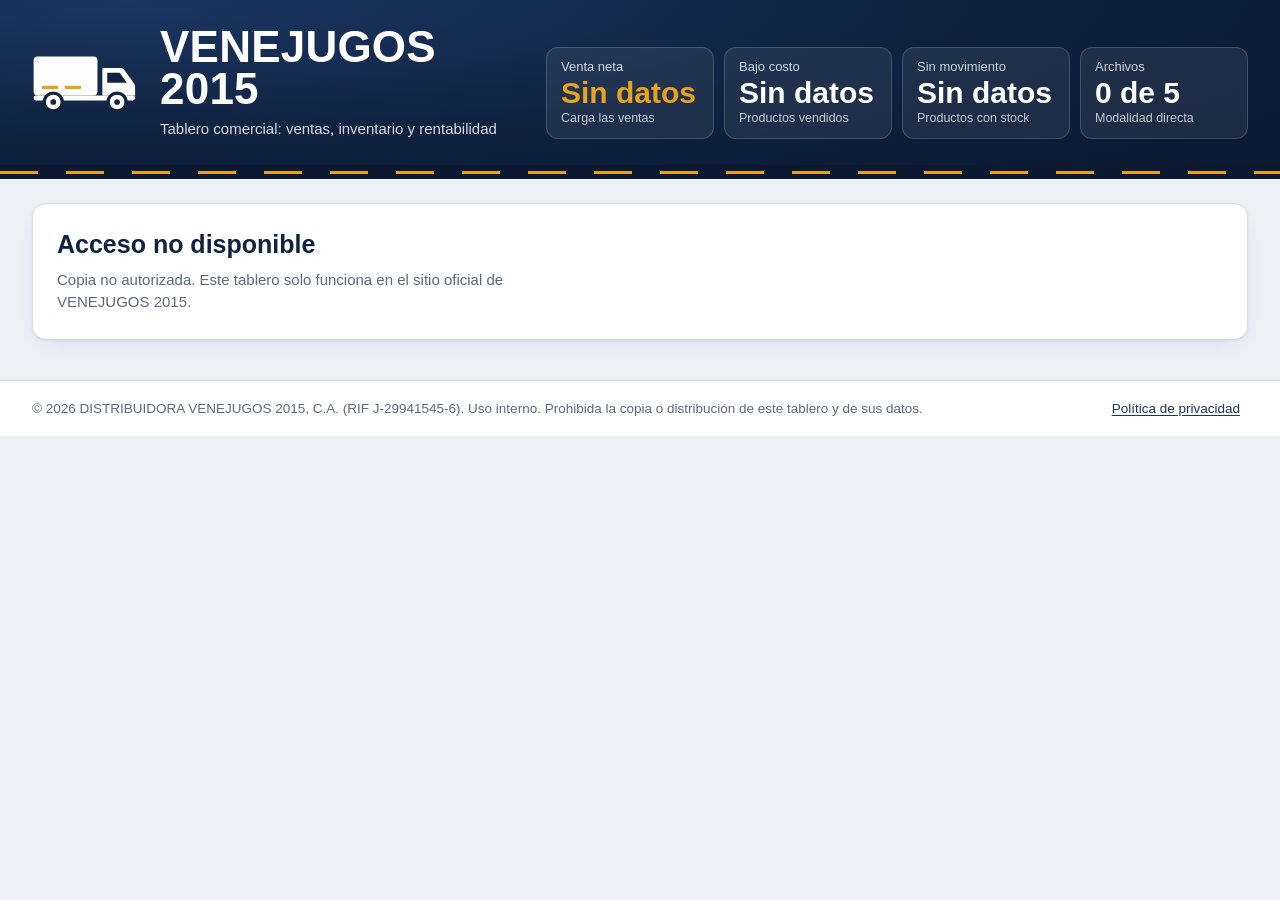
==== index.html @ 0d1bcdfb "Add files via upload" ====
<!doctype html>
<!--
  VENEJUGOS 2015, tablero comercial.
  Copyright (c) 2026 DISTRIBUIDORA VENEJUGOS 2015, C.A. Todos los derechos reservados.
  Uso interno exclusivo. Prohibida su copia, distribucion o modificacion sin autorizacion escrita.
-->
<html lang="es">
<head>
  <meta charset="utf-8">
  <meta name="viewport" content="width=device-width, initial-scale=1, viewport-fit=cover">
  <meta http-equiv="Content-Security-Policy" content="default-src 'self'; script-src 'self' https://cdn.sheetjs.com https://cdnjs.cloudflare.com; style-src 'self' https://fonts.googleapis.com; font-src https://fonts.gstatic.com; img-src 'self' data: blob:; connect-src 'self' https://api.github.com; worker-src 'self'; object-src 'none'; base-uri 'none'; form-action 'none'">
  <meta name="referrer" content="no-referrer">
  <meta name="robots" content="noindex, nofollow, noarchive">
  <meta name="theme-color" content="#0F2240">
  <title>Tablero comercial VENEJUGOS 2015</title>
  <link rel="icon" href="favicon.svg" type="image/svg+xml">
  <link rel="preconnect" href="https://fonts.googleapis.com">
  <link rel="preconnect" href="https://fonts.gstatic.com" crossorigin>
  <link rel="stylesheet" href="https://fonts.googleapis.com/css2?family=Barlow:wght@400;500;600&amp;family=Barlow+Condensed:wght@600;700&amp;display=swap">
  <link rel="stylesheet" href="styles.css">
  <script src="config.js" defer></script>
  <script src="util.js" defer></script>
  <script src="lectores.js" defer></script>
  <script src="analisis.js" defer></script>
  <script src="seguridad.js" defer></script>
  <script src="carga.js" defer></script>
  <script src="github.js" defer></script>
  <script src="fotos.js" defer></script>
  <script src="vistas.js" defer></script>
  <script src="app.js" defer></script>
</head>
<body>
  <a class="saltar" href="#principal">Saltar al contenido</a>

  <header class="cabecera">
    <div class="cabecera-in">
      <div class="marca">
        <img class="logo" src="logo.svg" alt="" width="132" height="80" fetchpriority="high">
        <div class="marca-textos">
          <h1 class="marca-nombre">VENEJUGOS 2015</h1>
          <p class="marca-sub">Tablero comercial: ventas, inventario y rentabilidad</p>
        </div>
      </div>
      <dl class="stats" aria-label="Resumen">
        <div class="stat stat-total">
          <dt>Venta neta</dt>
          <dd class="stat-valor" id="st-venta">Sin datos</dd>
          <dd class="stat-nota" id="st-venta-nota">Carga las ventas</dd>
        </div>
        <div class="stat">
          <dt>Bajo costo</dt>
          <dd class="stat-valor" id="st-bajo">Sin datos</dd>
          <dd class="stat-nota" id="st-bajo-nota">Productos vendidos</dd>
        </div>
        <div class="stat">
          <dt>Sin movimiento</dt>
          <dd class="stat-valor" id="st-mov">Sin datos</dd>
          <dd class="stat-nota" id="st-mov-nota">Productos con stock</dd>
        </div>
        <div class="stat">
          <dt>Archivos</dt>
          <dd class="stat-valor" id="st-arch">0 de 5</dd>
          <dd class="stat-nota" id="st-arch-nota">Modalidad directa</dd>
        </div>
      </dl>
    </div>
  </header>
  <div class="carretera" aria-hidden="true"></div>

  <nav class="pestanas" aria-label="Secciones del tablero">
    <div class="pestanas-in" role="tablist" aria-label="Secciones">
      <button class="pestana" type="button" role="tab" id="t-carga" aria-controls="p-carga" aria-selected="true" data-tab="carga">
        Carga de datos <span class="insignia" id="b-carga">0</span>
      </button>
      <button class="pestana" type="button" role="tab" id="t-ventas" aria-controls="p-ventas" aria-selected="false" tabindex="-1" data-tab="ventas">
        Ventas <span class="insignia" id="b-ventas" hidden></span>
      </button>
      <button class="pestana" type="button" role="tab" id="t-inventario" aria-controls="p-inventario" aria-selected="false" tabindex="-1" data-tab="inventario">
        Inventario <span class="insignia" id="b-inventario" hidden></span>
      </button>
      <button class="pestana" type="button" role="tab" id="t-rentabilidad" aria-controls="p-rentabilidad" aria-selected="false" tabindex="-1" data-tab="rentabilidad">
        Rentabilidad
        <svg class="candado" id="i-candado" viewBox="0 0 20 20" aria-hidden="true"><path d="M6 9V6.5a4 4 0 0 1 8 0V9"/><rect x="4" y="9" width="12" height="8.5" rx="2"/></svg>
        <span class="vh" id="t-rent-estado">(protegida)</span>
        <span class="insignia" id="b-rentabilidad" hidden></span>
      </button>
      <button class="pestana" type="button" role="tab" id="t-lineas" aria-controls="p-lineas" aria-selected="false" tabindex="-1" data-tab="lineas">
        Líneas y fotos <span class="insignia" id="b-lineas" hidden></span>
      </button>
    </div>
  </nav>

  <main id="principal" class="principal" tabindex="-1">

    <!-- ============ Carga de datos ============ -->
    <section class="panel" id="p-carga" role="tabpanel" aria-labelledby="t-carga">
      <div class="aviso">
        <p><strong>Tus archivos no salen de este equipo.</strong> El tablero los lee en este navegador, descarta RIF, cédulas y direcciones, y olvida todo al cerrar la pestaña. <a href="privacidad.html">Política de privacidad</a></p>
      </div>

      <div class="rejilla-carga">
        <!-- Inventario -->
        <article class="tarjeta carga" id="c-inventario" aria-labelledby="h-inv">
          <div class="carga-cab">
            <h2 id="h-inv">Inventario</h2>
          </div>
          <p class="carga-ayuda">El Excel del inventario general. Si tiene varias hojas se usa la llamada «inventario».</p>
          <div class="ranura" id="r-inventario" data-ranura="inventario" data-estado="vacio">
            <div class="ranura-cab">
              <h3 class="ranura-titulo">Inventario general</h3>
              <span class="chip" data-chip>Pendiente</span>
            </div>
            <label class="zona" for="f-inventario">
              <input class="vh" type="file" id="f-inventario" data-ranura="inventario" accept=".xlsx,.xlsm,.xls,.csv">
              <svg class="zona-icono" viewBox="0 0 24 24" aria-hidden="true"><path d="M12 15V4m0 0L7.5 8.5M12 4l4.5 4.5M5 15v3.5A1.5 1.5 0 0 0 6.5 20h11a1.5 1.5 0 0 0 1.5-1.5V15"/></svg>
              <span class="zona-txt"><span class="zona-accion">Elegir archivo</span> o soltarlo aquí</span>
              <span class="zona-ayuda">.xlsx, .xls o .csv</span>
            </label>
            <div class="ranura-info" data-info aria-live="polite"></div>
          </div>
          <div class="carga-pie">
            <button class="btn btn-sec" type="button" id="btn-plantilla">Descargar plantilla con vencimiento</button>
          </div>
        </article>

        <!-- Rentabilidad -->
        <article class="tarjeta carga" id="c-rentabilidad" aria-labelledby="h-rent">
          <div class="carga-cab">
            <h2 id="h-rent">Rentabilidad</h2>
          </div>
          <p class="carga-ayuda">Los dos reportes de rentabilidad por producto. Si se cruzan de casilla, el tablero los acomoda.</p>
          <div class="ranura" id="r-rent-mv" data-ranura="rent-mv" data-estado="vacio">
            <div class="ranura-cab">
              <h3 class="ranura-titulo">Rentabilidad MobilVendor</h3>
              <span class="chip" data-chip>Pendiente</span>
            </div>
            <label class="zona zona-baja" for="f-rent-mv">
              <input class="vh" type="file" id="f-rent-mv" data-ranura="rent-mv" accept=".xlsx,.xlsm,.xls,.csv">
              <svg class="zona-icono" viewBox="0 0 24 24" aria-hidden="true"><path d="M12 15V4m0 0L7.5 8.5M12 4l4.5 4.5M5 15v3.5A1.5 1.5 0 0 0 6.5 20h11a1.5 1.5 0 0 0 1.5-1.5V15"/></svg>
              <span class="zona-txt"><span class="zona-accion">Elegir archivo</span> o soltarlo aquí</span>
            </label>
            <div class="ranura-info" data-info aria-live="polite"></div>
          </div>
          <div class="ranura" id="r-rent-mb" data-ranura="rent-mb" data-estado="vacio">
            <div class="ranura-cab">
              <h3 class="ranura-titulo">Rentabilidad Módulo B</h3>
              <span class="chip" data-chip>Pendiente</span>
            </div>
            <label class="zona zona-baja" for="f-rent-mb">
              <input class="vh" type="file" id="f-rent-mb" data-ranura="rent-mb" accept=".xlsx,.xlsm,.xls,.csv">
              <svg class="zona-icono" viewBox="0 0 24 24" aria-hidden="true"><path d="M12 15V4m0 0L7.5 8.5M12 4l4.5 4.5M5 15v3.5A1.5 1.5 0 0 0 6.5 20h11a1.5 1.5 0 0 0 1.5-1.5V15"/></svg>
              <span class="zona-txt"><span class="zona-accion">Elegir archivo</span> o soltarlo aquí</span>
            </label>
            <div class="ranura-info" data-info aria-live="polite"></div>
          </div>
        </article>

        <!-- Ventas -->
        <article class="tarjeta carga" id="c-ventas" aria-labelledby="h-ventas">
          <div class="carga-cab">
            <h2 id="h-ventas">Ventas</h2>
          </div>
          <fieldset class="segmentado">
            <legend>Modalidad de lectura</legend>
            <div class="segmentos">
              <input type="radio" name="modo" id="modo-directo" value="directo" checked>
              <label for="modo-directo">Archivos directos</label>
              <input type="radio" name="modo" id="modo-dinamica" value="dinamica">
              <label for="modo-dinamica">Agrupado (dinámica)</label>
            </div>
          </fieldset>
          <p class="carga-ayuda" id="ayuda-modo">Los archivos tal como salen del sistema: uno de MobilVendor y otro de Módulo B.</p>

          <div class="grupo-modo" id="g-directo">
            <div class="ranura" id="r-ventas-mv" data-ranura="ventas-mv" data-estado="vacio">
              <div class="ranura-cab">
                <h3 class="ranura-titulo">Ventas MobilVendor</h3>
                <span class="chip" data-chip>Pendiente</span>
              </div>
              <label class="zona zona-baja" for="f-ventas-mv">
                <input class="vh" type="file" id="f-ventas-mv" data-ranura="ventas-mv" accept=".xlsx,.xlsm,.xls,.csv">
                <svg class="zona-icono" viewBox="0 0 24 24" aria-hidden="true"><path d="M12 15V4m0 0L7.5 8.5M12 4l4.5 4.5M5 15v3.5A1.5 1.5 0 0 0 6.5 20h11a1.5 1.5 0 0 0 1.5-1.5V15"/></svg>
                <span class="zona-txt"><span class="zona-accion">Elegir archivo</span> o soltarlo aquí</span>
              </label>
              <div class="ranura-info" data-info aria-live="polite"></div>
            </div>
            <div class="ranura" id="r-ventas-mb" data-ranura="ventas-mb" data-estado="vacio">
              <div class="ranura-cab">
                <h3 class="ranura-titulo">Ventas Módulo B</h3>
                <span class="chip" data-chip>Pendiente</span>
              </div>
              <label class="zona zona-baja" for="f-ventas-mb">
                <input class="vh" type="file" id="f-ventas-mb" data-ranura="ventas-mb" accept=".xlsx,.xlsm,.xls,.csv">
                <svg class="zona-icono" viewBox="0 0 24 24" aria-hidden="true"><path d="M12 15V4m0 0L7.5 8.5M12 4l4.5 4.5M5 15v3.5A1.5 1.5 0 0 0 6.5 20h11a1.5 1.5 0 0 0 1.5-1.5V15"/></svg>
                <span class="zona-txt"><span class="zona-accion">Elegir archivo</span> o soltarlo aquí</span>
              </label>
              <div class="ranura-info" data-info aria-live="polite"></div>
            </div>
          </div>

          <div class="grupo-modo" id="g-dinamica" hidden>
            <div class="ranura" id="r-ventas-din" data-ranura="ventas-din" data-estado="vacio">
              <div class="ranura-cab">
                <h3 class="ranura-titulo">Ventas dinámica</h3>
                <span class="chip" data-chip>Pendiente</span>
              </div>
              <label class="zona" for="f-ventas-din">
                <input class="vh" type="file" id="f-ventas-din" data-ranura="ventas-din" accept=".xlsx,.xlsm,.xls,.csv">
                <svg class="zona-icono" viewBox="0 0 24 24" aria-hidden="true"><path d="M12 15V4m0 0L7.5 8.5M12 4l4.5 4.5M5 15v3.5A1.5 1.5 0 0 0 6.5 20h11a1.5 1.5 0 0 0 1.5-1.5V15"/></svg>
                <span class="zona-txt"><span class="zona-accion">Elegir archivo</span> o soltarlo aquí</span>
                <span class="zona-ayuda">Archivos grandes pueden tardar unos segundos</span>
              </label>
              <div class="ranura-info" data-info aria-live="polite"></div>
            </div>
          </div>
          <p class="carga-nota">Solo cuenta una modalidad a la vez, para no sumar dos veces las mismas facturas.</p>
        </article>

        <!-- Fotos -->
        <article class="tarjeta carga" id="c-fotos" aria-labelledby="h-fotos">
          <div class="carga-cab">
            <h2 id="h-fotos">Fotos de líneas</h2>
            <span class="chip" id="chip-fotos">Sin fotos</span>
          </div>
          <p class="carga-ayuda">Fotos de las líneas que se están midiendo: anaquel, exhibición o despacho. Aparecen junto a los números de cada línea.</p>
          <div class="campos">
            <div class="campo">
              <label for="foto-linea">Línea</label>
              <input type="text" id="foto-linea" list="lista-lineas" autocomplete="off" maxlength="80" placeholder="Por ejemplo, BEBIDAS">
              <datalist id="lista-lineas"></datalist>
            </div>
            <div class="campo">
              <label for="foto-nota">Nota <span class="opcional">(opcional)</span></label>
              <input type="text" id="foto-nota" autocomplete="off" maxlength="140">
            </div>
          </div>
          <label class="zona zona-baja" for="f-fotos" data-zona-fotos>
            <input class="vh" type="file" id="f-fotos" accept="image/*" multiple>
            <svg class="zona-icono" viewBox="0 0 24 24" aria-hidden="true"><path d="M4 8.5A1.5 1.5 0 0 1 5.5 7h2l1.4-2h6.2l1.4 2h2A1.5 1.5 0 0 1 20 8.5v9a1.5 1.5 0 0 1-1.5 1.5h-13A1.5 1.5 0 0 1 4 17.5z"/><circle cx="12" cy="12.5" r="3.5"/></svg>
            <span class="zona-txt"><span class="zona-accion">Agregar fotos</span> o soltarlas aquí</span>
            <span class="zona-ayuda">Se borran la ubicación GPS y los datos de la cámara</span>
          </label>
          <p class="carga-nota" id="fotos-resumen" aria-live="polite"></p>
        </article>

        <!-- Respaldo en GitHub -->
        <article class="tarjeta carga" id="c-github" aria-labelledby="h-gh">
          <div class="carga-cab">
            <h2 id="h-gh">Respaldo cifrado en GitHub</h2>
            <span class="chip" id="chip-gh">Sin conectar</span>
          </div>
          <p class="carga-ayuda">Guardar o abrir un respaldo pide dos llaves: el archivo de token y la clave de acceso. Lo que sube a GitHub ya va cifrado.</p>
          <label class="zona zona-baja" for="f-token" id="zona-token">
            <input class="vh" type="file" id="f-token" accept=".json,.txt,application/json,text/plain">
            <svg class="zona-icono" viewBox="0 0 24 24" aria-hidden="true"><circle cx="8" cy="12" r="3.5"/><path d="M11.5 12H20m-3 0v3m-3-3v2"/></svg>
            <span class="zona-txt"><span class="zona-accion">Elegir archivo de token</span></span>
            <span class="zona-ayuda">Se usa solo en esta pestaña; nunca se guarda</span>
          </label>
          <p class="carga-nota" id="gh-estado" aria-live="polite"></p>
          <div class="gh-acciones">
            <button class="btn btn-primario" type="button" id="btn-gh-guardar" disabled>Guardar respaldo</button>
            <div class="campo">
              <label for="sel-respaldo">Respaldos guardados</label>
              <select id="sel-respaldo" disabled>
                <option value="">Conecta para ver la lista</option>
              </select>
            </div>
            <div class="acciones">
              <button class="btn btn-sec" type="button" id="btn-gh-abrir" disabled>Abrir respaldo</button>
              <button class="btn btn-sec" type="button" id="btn-gh-salir" hidden>Desconectar</button>
            </div>
          </div>
        </article>

        <!-- Sesión -->
        <article class="tarjeta carga" id="c-sesion" aria-labelledby="h-sesion">
          <div class="carga-cab">
            <h2 id="h-sesion">Sesión y seguridad</h2>
          </div>
          <p class="carga-ayuda" id="sesion-resumen">No hay datos cargados.</p>
          <ul class="lista-seg">
            <li>Los datos viven en la memoria de esta pestaña. No se guardan en el navegador.</li>
            <li>Rentabilidad pide la clave y se vuelve a bloquear tras <span id="min-inactividad">15</span> minutos sin uso.</li>
            <li>Un mismo archivo no se puede cargar dos veces.</li>
          </ul>
          <div class="acciones">
            <button class="btn btn-sec" type="button" id="btn-borrar">Borrar todo lo cargado</button>
            <button class="btn btn-sec" type="button" id="btn-nueva-clave">Preparar una clave nueva</button>
          </div>
        </article>
      </div>
    </section>

    <!-- ============ Vistas de análisis ============ -->
    <section class="panel" id="p-ventas" role="tabpanel" aria-labelledby="t-ventas" hidden>
      <div class="vista" id="v-ventas"></div>
    </section>
    <section class="panel" id="p-inventario" role="tabpanel" aria-labelledby="t-inventario" hidden>
      <div class="vista" id="v-inventario"></div>
    </section>
    <section class="panel" id="p-rentabilidad" role="tabpanel" aria-labelledby="t-rentabilidad" hidden>
      <div class="vista" id="v-rentabilidad"></div>
    </section>
    <section class="panel" id="p-lineas" role="tabpanel" aria-labelledby="t-lineas" hidden>
      <div class="vista" id="v-lineas"></div>
    </section>
  </main>

  <footer class="pie">
    <div class="pie-in">
      <p>© 2026 DISTRIBUIDORA VENEJUGOS 2015, C.A. (RIF J-29941545-6). Uso interno. Prohibida la copia o distribución de este tablero y de sus datos.</p>
      <p><a href="privacidad.html">Política de privacidad</a> <span class="pie-version" id="pie-version"></span></p>
    </div>
  </footer>

  <button class="btn btn-accion fab" type="button" id="fab">Elegir archivo</button>
  <div class="toasts" id="toasts" aria-live="polite"></div>

  <!-- Diálogos -->
  <dialog class="dialogo" id="dlg-confirmar" aria-labelledby="dc-titulo">
    <div class="dialogo-cab"><h2 id="dc-titulo">Confirmar</h2></div>
    <div class="dialogo-cuerpo"><p id="dc-texto"></p></div>
    <div class="dialogo-pie">
      <button class="btn btn-sec" type="button" data-cerrar>Cancelar</button>
      <button class="btn btn-primario" type="button" id="dc-aceptar">Aceptar</button>
    </div>
  </dialog>

  <dialog class="dialogo" id="dlg-clave" aria-labelledby="dk-titulo">
    <form id="form-clave" novalidate>
      <div class="dialogo-cab"><h2 id="dk-titulo">Clave de acceso</h2></div>
      <div class="dialogo-cuerpo">
        <p id="dk-texto">Escribe la clave para continuar.</p>
        <label for="dk-input">Clave</label>
        <input type="password" id="dk-input" autocomplete="current-password" spellcheck="false">
        <p class="mensaje-error" id="dk-error" role="alert"></p>
      </div>
      <div class="dialogo-pie">
        <button class="btn btn-sec" type="button" data-cerrar>Cancelar</button>
        <button class="btn btn-accion" type="submit">Continuar</button>
      </div>
    </form>
  </dialog>

  <dialog class="dialogo dialogo-foto" id="dlg-foto" aria-labelledby="df-titulo">
    <div class="dialogo-cab">
      <h2 id="df-titulo">Foto</h2>
      <button class="btn-cerrar" type="button" data-cerrar aria-label="Cerrar">
        <svg viewBox="0 0 20 20" aria-hidden="true"><path d="M5 5l10 10M15 5L5 15"/></svg>
      </button>
    </div>
    <div class="dialogo-cuerpo">
      <img id="df-img" alt="" width="1600" height="1200">
      <p class="df-meta" id="df-meta"></p>
    </div>
    <div class="dialogo-pie">
      <button class="btn btn-sec" type="button" id="df-borrar">Eliminar foto</button>
      <button class="btn btn-primario" type="button" data-cerrar>Cerrar</button>
    </div>
  </dialog>

  <dialog class="dialogo" id="dlg-nueva" aria-labelledby="dn-titulo">
    <form id="form-nueva" novalidate>
      <div class="dialogo-cab"><h2 id="dn-titulo">Preparar una clave nueva</h2></div>
      <div class="dialogo-cuerpo">
        <p>La clave nunca queda escrita en el código. Aquí se genera su huella para pegarla en <code>config.js</code> y publicar el cambio en GitHub.</p>
        <label for="dn-1">Clave nueva (mínimo 10 caracteres)</label>
        <input type="password" id="dn-1" autocomplete="new-password" spellcheck="false">
        <label for="dn-2">Repite la clave nueva</label>
        <input type="password" id="dn-2" autocomplete="new-password" spellcheck="false">
        <p class="mensaje-error" id="dn-error" role="alert"></p>
        <div id="dn-resultado" hidden>
          <p>Reemplaza el bloque <code>clave</code> de <code>config.js</code> por este:</p>
          <pre class="codigo" id="dn-codigo"></pre>
          <button class="btn btn-sec" type="button" id="dn-copiar">Copiar bloque</button>
          <p class="carga-nota">Los respaldos guardados antes del cambio se abren con la clave anterior.</p>
        </div>
      </div>
      <div class="dialogo-pie">
        <button class="btn btn-sec" type="button" data-cerrar>Cerrar</button>
        <button class="btn btn-accion" type="submit">Generar huella</button>
      </div>
    </form>
  </dialog>

  <noscript><p class="sin-js">Este tablero necesita JavaScript activado.</p></noscript>
</body>
</html>
---- styles.css ----
/*!
 * VENEJUGOS 2015, tablero comercial.
 * Copyright (c) 2026 DISTRIBUIDORA VENEJUGOS 2015, C.A. Todos los derechos reservados.
 * Uso interno exclusivo. Prohibida su copia, distribucion o modificacion sin autorizacion escrita.
 *
 * Identidad: logistica y transporte de carga. Azul marino dominante; ambar de senalizacion vial
 * solo en acciones principales, estados activos y detalles de marca. Rojo solo para errores y agotados.
 */

:root {
  --azul: #1B3663;
  --azul-prof: #0F2240;
  --asfalto: #0B1830;
  --azul-suave: #E6ECF5;
  --ambar: #E9A21B;
  --ambar-hover: #F2B232;
  --ambar-sombra: #B97F0A;
  --ambar-suave: #FDF3DF;
  --fondo: #EDF0F5;
  --tarjeta: #FFFFFF;
  --borde: #D6DCE5;
  --borde-suave: #E8ECF1;
  --texto: #18233A;
  --acero: #5A6A80;
  --exito: #1E7B4E;
  --exito-fondo: #E3F2EA;
  --error: #B42318;
  --error-fondo: #FDECEA;
  --th: #F7F9FC;
  --fila: #F5F8FD;

  --sombra: 0 1px 2px rgba(27, 54, 99, .06), 0 8px 24px -12px rgba(27, 54, 99, .18);
  --radio: 14px;
  --radio-ctrl: 9px;
  --f-texto: 'Barlow', 'Segoe UI', Roboto, 'Helvetica Neue', Arial, sans-serif;
  --f-cond: 'Barlow Condensed', 'Arial Narrow', 'Roboto Condensed', 'Segoe UI', sans-serif;
  --ancho: 1440px;
  --pad: clamp(16px, 3vw, 32px);
  --pad-izq: max(var(--pad), env(safe-area-inset-left));
  --pad-der: max(var(--pad), env(safe-area-inset-right));
}

@media (min-width: 1700px) {
  :root { --ancho: 1640px; }
}

/* ---------- Base ---------- */
*, *::before, *::after { box-sizing: border-box; }
html { -webkit-text-size-adjust: 100%; text-size-adjust: 100%; }
body {
  margin: 0;
  min-height: 100vh;
  background: var(--fondo);
  color: var(--texto);
  font: 400 15px/1.45 var(--f-texto);
  font-variant-numeric: tabular-nums;
  overflow-x: hidden;
}
img, svg { max-width: 100%; }
img { height: auto; }
a { color: var(--azul); text-underline-offset: 2px; }
a:hover { color: var(--azul-prof); }
p { margin: 0 0 10px; }
h1, h2, h3 { margin: 0; }
code { font-size: .92em; background: var(--azul-suave); padding: 1px 5px; border-radius: 5px; }
button, input, select, textarea { font: inherit; color: inherit; }
button, a[href], summary, select, label[for], input[type="checkbox"], input[type="radio"], [role="tab"] { cursor: pointer; }
button:disabled, select:disabled, input:disabled { cursor: not-allowed; }
:focus-visible { outline: 2px solid var(--ambar); outline-offset: 2px; }
::selection { background: var(--ambar-suave); color: var(--texto); }

.vh {
  position: absolute !important;
  width: 1px; height: 1px;
  margin: -1px; padding: 0; border: 0;
  overflow: hidden; clip: rect(0 0 0 0); clip-path: inset(50%);
  white-space: nowrap;
}
.saltar {
  position: absolute; left: 12px; top: -60px; z-index: 50;
  background: var(--ambar); color: var(--azul-prof);
  padding: 10px 14px; border-radius: var(--radio-ctrl); font-weight: 600; text-decoration: none;
}
.saltar:focus { top: max(12px, env(safe-area-inset-top)); }
[hidden] { display: none !important; }

/* ---------- Encabezado: la firma visual ---------- */
.cabecera {
  background: radial-gradient(120% 160% at 10% 0%, var(--azul) 0%, var(--azul-prof) 52%, var(--asfalto) 100%);
  color: #FFFFFF;
  padding: max(26px, env(safe-area-inset-top)) var(--pad-der) 26px var(--pad-izq);
}
.cabecera-in {
  max-width: var(--ancho);
  margin: 0 auto;
  display: grid;
  grid-template-columns: minmax(0, 1fr) minmax(0, auto);
  gap: 24px 32px;
  align-items: end;
}
.marca { display: flex; align-items: center; gap: 20px; min-width: 0; }
.logo { width: 108px; height: auto; flex: none; }
.marca-textos { min-width: 0; }
.marca-nombre {
  font: 700 44px/0.95 var(--f-cond);
  letter-spacing: .005em;
  overflow-wrap: anywhere;
}
.marca-sub { margin: 8px 0 0; color: rgba(255, 255, 255, .84); font-size: 15px; }

.stats {
  display: grid;
  grid-template-columns: repeat(4, minmax(132px, 168px));
  gap: 10px;
  margin: 0;
}
.stat {
  background: rgba(255, 255, 255, .07);
  border: 1px solid rgba(255, 255, 255, .16);
  border-radius: 12px;
  padding: 10px 14px 11px;
  min-width: 0;
}
.stat dt { font-size: 13px; color: rgba(255, 255, 255, .8); }
.stat dd { margin: 0; }
.stat-valor {
  font: 700 30px/1.08 var(--f-cond);
  white-space: nowrap;
  overflow: hidden;
  text-overflow: ellipsis;
}
.stat-total .stat-valor { color: var(--ambar); }
.stat-nota { font-size: 12.5px; color: rgba(255, 255, 255, .74); overflow-wrap: anywhere; }

/* La carretera: asfalto con línea central discontinua. */
.carretera {
  height: 14px;
  background-color: var(--asfalto);
  background-image: linear-gradient(90deg, var(--ambar) 0 38px, transparent 38px 66px);
  background-size: 66px 3px;
  background-repeat: repeat-x;
  background-position: 0 50%;
}
body.leyendo .carretera { animation: avanzar .8s linear infinite; }
@keyframes avanzar { to { background-position: -66px 50%; } }

/* ---------- Pestañas ---------- */
.pestanas {
  position: sticky; top: 0; z-index: 20;
  background: #FFFFFF;
  border-bottom: 1px solid var(--borde);
  box-shadow: 0 1px 2px rgba(27, 54, 99, .06);
}
.pestanas-in {
  max-width: var(--ancho);
  margin: 0 auto;
  display: flex;
  gap: 6px;
  overflow-x: auto;
  overscroll-behavior-x: contain;
  scrollbar-width: thin;
  padding: 0 var(--pad-der) 0 var(--pad-izq);
}
.pestana {
  position: relative;
  appearance: none;
  background: none;
  border: 0;
  border-bottom: 4px solid transparent;
  padding: 14px 12px 10px;
  min-height: 54px;
  display: inline-flex; align-items: center; gap: 8px;
  font: 600 21px/1 var(--f-cond);
  color: var(--acero);
  white-space: nowrap;
}
.pestana:hover { color: var(--azul); }
.pestana[aria-selected="true"] { color: var(--azul); border-bottom-color: var(--ambar); }
.insignia {
  background: var(--azul);
  color: #FFFFFF;
  font: 600 13px/1 var(--f-texto);
  padding: 4px 7px 5px;
  border-radius: 10px;
  min-width: 24px;
  text-align: center;
}
.candado { flex: none; width: 17px; height: 17px; fill: none; stroke: currentColor; stroke-width: 1.8; stroke-linecap: round; }
.pestana.abierta .candado { display: none; }

/* ---------- Estructura ---------- */
.principal {
  max-width: var(--ancho);
  margin: 0 auto;
  padding: 24px var(--pad-der) 40px var(--pad-izq);
  outline: none;
}
.panel { display: grid; gap: 18px; min-width: 0; }
.panel > * { min-width: 0; }
.vista { display: grid; gap: 18px; min-width: 0; }
.vista > * { min-width: 0; }
.vista > .seccion-cab { margin-bottom: 0; }

.aviso {
  background: var(--azul-prof);
  color: #FFFFFF;
  border-left: 4px solid var(--ambar);
  border-radius: 10px;
  padding: 12px 16px;
}
.aviso p { margin: 0; }
.aviso a { color: #FFFFFF; }
.aviso a:hover { color: var(--ambar-suave); }

.tarjeta {
  background: var(--tarjeta);
  border: 1px solid var(--borde);
  border-radius: var(--radio);
  box-shadow: var(--sombra);
  padding: 20px 22px;
  min-width: 0;
}
.tarjeta h2, .seccion-titulo {
  font: 600 25px/1.12 var(--f-cond);
  color: var(--azul-prof);
}
.bajada { color: var(--acero); margin: 6px 0 14px; max-width: 78ch; }
.seccion-cab {
  display: flex; flex-wrap: wrap; align-items: flex-end; justify-content: space-between;
  gap: 10px 16px; margin-bottom: 12px;
}
.seccion-cab .bajada { margin-bottom: 0; }

.dos-col {
  display: grid;
  grid-template-columns: repeat(2, minmax(0, 1fr));
  gap: 18px;
  align-items: start;
}

/* ---------- Carga de datos ---------- */
.rejilla-carga {
  display: grid;
  grid-template-columns: repeat(3, minmax(0, 1fr));
  gap: 18px;
  align-items: start;
}
.carga { display: grid; gap: 12px; }
.carga-cab { display: flex; align-items: center; justify-content: space-between; gap: 10px; flex-wrap: wrap; }
.carga-ayuda { color: var(--acero); margin: 0; }
.carga-nota { color: var(--acero); font-size: 13.5px; margin: 0; }
.carga-pie { display: flex; flex-wrap: wrap; gap: 10px; }

.ranura {
  border: 1px solid var(--borde-suave);
  border-radius: 12px;
  padding: 12px;
  display: grid;
  gap: 10px;
  min-width: 0;
}
.ranura-cab { display: flex; align-items: center; justify-content: space-between; gap: 10px; }
.ranura-titulo { font: 600 19px/1.15 var(--f-cond); color: var(--texto); }

.chip {
  display: inline-flex; align-items: center; gap: 6px;
  border-radius: 8px;
  padding: 3px 9px;
  font: 600 13px/1.35 var(--f-texto);
  background: var(--th);
  color: var(--acero);
  border: 1px solid var(--borde-suave);
  white-space: nowrap;
}
.ranura[data-estado="leyendo"] [data-chip] { background: var(--azul-suave); color: var(--azul); border-color: var(--azul-suave); }
.ranura[data-estado="listo"] [data-chip], .chip.chip-ok { background: var(--exito-fondo); color: var(--exito); border-color: var(--exito-fondo); }
.ranura[data-estado="error"] [data-chip], .chip.chip-error { background: var(--error-fondo); color: var(--error); border-color: var(--error-fondo); }
.ranura[data-estado="inactivo"] [data-chip] { background: #FFFFFF; color: var(--acero); border-color: var(--borde); }
.ranura[data-estado="leyendo"] .zona,
.ranura[data-estado="listo"] .zona,
.ranura[data-estado="inactivo"] .zona { display: none; }

.zona {
  position: relative;
  display: flex; flex-direction: column; align-items: center; justify-content: center;
  gap: 4px;
  min-height: 118px;
  padding: 14px;
  border: 1.5px dashed var(--borde);
  border-radius: 10px;
  background: var(--th);
  text-align: center;
  transition: background-color .15s ease, border-color .15s ease;
}
.zona-baja { min-height: 84px; }
.zona:hover, .zona.arrastrando { border-color: var(--azul); background: var(--azul-suave); }
.zona:focus-within { outline: 2px solid var(--ambar); outline-offset: 2px; }
.zona-icono { width: 26px; height: 26px; fill: none; stroke: var(--azul); stroke-width: 1.7; stroke-linecap: round; stroke-linejoin: round; }
.zona-txt { color: var(--texto); }
.zona-accion { color: var(--azul); font-weight: 600; text-decoration: underline; text-underline-offset: 3px; }
.zona-ayuda { color: var(--acero); font-size: 13px; }

.ranura-info:empty { display: none; }
.info-archivo { font-weight: 600; overflow-wrap: anywhere; margin: 0 0 4px; }
.info-lista { margin: 0; padding: 0; list-style: none; display: grid; gap: 3px; color: var(--acero); font-size: 14px; }
.info-lista strong { color: var(--texto); font-weight: 600; }
.info-aviso { margin: 8px 0 0; padding: 8px 10px; border-radius: 8px; background: var(--ambar-suave); color: var(--texto); font-size: 14px; }
.info-error { margin: 0; color: var(--error); font-weight: 500; }
.info-acciones { display: flex; flex-wrap: wrap; gap: 8px; margin-top: 10px; }

.progreso {
  height: 8px;
  border-radius: 4px;
  margin-top: 8px;
  background-color: var(--asfalto);
  background-image: linear-gradient(90deg, var(--ambar) 0 38px, transparent 38px 66px);
  background-size: 66px 2px;
  background-repeat: repeat-x;
  background-position: 0 50%;
  animation: avanzar .8s linear infinite;
}

.segmentado { border: 0; margin: 0; padding: 0; min-width: 0; }
.segmentado legend { padding: 0; margin-bottom: 6px; font-weight: 500; }
.segmentos {
  display: grid; grid-template-columns: repeat(2, minmax(0, 1fr));
  background: var(--th); border: 1px solid var(--borde); border-radius: 10px; padding: 3px; gap: 3px;
}
.segmentos input { position: absolute; opacity: 0; width: 1px; height: 1px; }
.segmentos label {
  display: flex; align-items: center; justify-content: center; text-align: center;
  min-height: 40px; padding: 6px 10px; border-radius: 8px;
  font-weight: 600; color: var(--acero);
}
.segmentos label:hover { color: var(--azul); background: #FFFFFF; }
.segmentos input:checked + label { background: var(--azul); color: #FFFFFF; }
.segmentos input:focus-visible + label { outline: 2px solid var(--ambar); outline-offset: 2px; }

.campos { display: grid; grid-template-columns: repeat(2, minmax(0, 1fr)); gap: 10px; }
.campo { display: grid; gap: 5px; min-width: 0; }
.campo label, .dialogo label { font-weight: 500; }
.opcional { color: var(--acero); font-weight: 400; }
input[type="text"], input[type="search"], input[type="password"], input[type="number"], select {
  width: 100%;
  min-height: 44px;
  border: 1px solid var(--borde);
  border-radius: var(--radio-ctrl);
  padding: 0 12px;
  background: #FFFFFF;
  font-size: 15px;
}
input::placeholder { color: var(--acero); opacity: 1; }
input:hover, select:hover { border-color: var(--acero); }
select:disabled, input:disabled { background: var(--th); color: var(--acero); }

.gh-acciones { display: grid; gap: 10px; }
.acciones { display: flex; flex-wrap: wrap; gap: 10px; }
.lista-seg { margin: 0; padding-left: 18px; color: var(--acero); display: grid; gap: 4px; }

/* ---------- Botones ---------- */
.btn {
  display: inline-flex; align-items: center; justify-content: center; gap: 8px;
  min-height: 44px;
  padding: 0 16px;
  border-radius: var(--radio-ctrl);
  border: 1px solid transparent;
  font: 600 15px/1.1 var(--f-texto);
  text-align: center;
  text-decoration: none;
  transition: background-color .15s ease, border-color .15s ease;
}
.btn:active:not(:disabled) { transform: translateY(1px); }
.btn:disabled { opacity: .5; }
.btn-primario { background: var(--azul); color: #FFFFFF; }
.btn-primario:hover:not(:disabled) { background: var(--azul-prof); color: #FFFFFF; }
.btn-accion { background: var(--ambar); color: var(--azul-prof); border-bottom: 2px solid var(--ambar-sombra); }
.btn-accion:hover:not(:disabled) { background: var(--ambar-hover); color: var(--azul-prof); }
.btn-sec { background: #FFFFFF; color: var(--texto); border-color: var(--borde); }
.btn-sec:hover:not(:disabled) { background: var(--azul-suave); border-color: var(--azul-suave); color: var(--azul-prof); }
.btn-chico { min-height: 36px; padding: 0 12px; font-size: 14px; }
.btn-enlace {
  background: none; border: 0; padding: 4px 0; min-height: 36px;
  color: var(--azul); font-weight: 600; text-decoration: underline; text-underline-offset: 3px;
}
.btn-enlace:hover { color: var(--azul-prof); }
.btn-cerrar {
  display: inline-flex; align-items: center; justify-content: center;
  width: 44px; height: 44px; margin: -8px -8px -8px 0;
  background: none; border: 0; border-radius: var(--radio-ctrl); color: #FFFFFF;
}
.btn-cerrar svg { width: 20px; height: 20px; stroke: currentColor; stroke-width: 2; stroke-linecap: round; }
.btn-cerrar:hover { background: rgba(255, 255, 255, .12); }

/* ---------- Indicadores ---------- */
.kpis {
  display: grid;
  grid-template-columns: repeat(auto-fit, minmax(min(100%, 178px), 1fr));
  gap: 12px;
}
.kpi {
  background: var(--tarjeta);
  border: 1px solid var(--borde);
  border-radius: 12px;
  padding: 12px 14px 13px;
  min-width: 0;
}
.kpi-etq { font-size: 13.5px; color: var(--acero); }
.kpi-valor {
  font: 700 30px/1.1 var(--f-cond);
  color: var(--texto);
  overflow-wrap: anywhere;
}
.kpi-nota { font-size: 13px; color: var(--acero); margin-top: 2px; }
.kpi-error .kpi-valor { color: var(--error); }
.kpi-marca { border-color: var(--azul); box-shadow: inset 0 3px 0 var(--azul); }

.nota-base { color: var(--acero); margin: 0; }

/* ---------- Filtros ---------- */
.filtros { display: flex; flex-wrap: wrap; gap: 10px 12px; align-items: flex-end; margin-bottom: 12px; }
.filtro { display: grid; gap: 5px; min-width: 0; flex: 1 1 180px; max-width: 320px; }
.filtro label { font-weight: 500; font-size: 14px; }
.filtro-ancho { flex: 2 1 240px; max-width: 420px; }
.ajustes { display: flex; flex-wrap: wrap; gap: 10px 16px; align-items: center; }
.ajuste { display: inline-flex; flex-wrap: wrap; align-items: center; gap: 8px; }
.ajuste input[type="number"] { width: 84px; text-align: right; }

.fchips { display: flex; flex-wrap: wrap; gap: 8px; margin-bottom: 12px; }
.fchip {
  min-height: 38px;
  padding: 0 12px;
  border-radius: 8px;
  border: 1px solid var(--borde);
  background: #FFFFFF;
  color: var(--texto);
  font: 500 14px/1 var(--f-texto);
  display: inline-flex; align-items: center; gap: 6px;
}
.fchip:hover { background: var(--azul-suave); border-color: var(--azul-suave); }
.fchip[aria-pressed="true"] { background: var(--azul); border-color: var(--azul); color: #FFFFFF; }
.fchip b { font-weight: 600; }

/* ---------- Tablas ---------- */
.tabla-cont { overflow-x: auto; margin: 0 -22px; padding: 0 22px; }
.tabla {
  width: 100%;
  border-collapse: separate;
  border-spacing: 0;
  font-size: 14.5px;
}
.tabla th {
  background: var(--th);
  text-align: left;
  font: 600 13.5px/1.25 var(--f-texto);
  color: var(--acero);
  padding: 10px 12px;
  border-bottom: 2px solid var(--azul);
  white-space: nowrap;
  vertical-align: bottom;
}
.tabla td {
  padding: 10px 12px;
  border-bottom: 1px solid var(--borde-suave);
  vertical-align: top;
}
.tabla tbody tr:hover > td { background: var(--fila); }
.tabla tbody tr:hover > td:first-child { box-shadow: inset 3px 0 0 var(--ambar); }
.tabla .num { text-align: right; white-space: nowrap; }
.tabla th.num { text-align: right; }
.precio { font: 600 19px/1.1 var(--f-cond); }
.neg { color: var(--error); }
.td-prod { min-width: 220px; }
.prod-nombre { font-weight: 600; overflow-wrap: anywhere; }
.prod-meta { color: var(--acero); font-size: 13px; margin-top: 2px; display: flex; flex-wrap: wrap; gap: 4px 8px; align-items: center; }
.td-texto { min-width: 260px; max-width: 460px; }
.fila-detalle > td { background: var(--th); padding: 6px 12px 14px; }
.tabla tbody tr.fila-detalle:hover > td { background: var(--th); box-shadow: none; }
.sub-tabla { font-size: 13.5px; background: #FFFFFF; border: 1px solid var(--borde-suave); border-radius: 10px; overflow: hidden; }
.sub-tabla th { font-size: 12.5px; border-bottom-width: 1px; }
.mas { display: flex; flex-wrap: wrap; align-items: center; gap: 10px; margin-top: 12px; color: var(--acero); }

.estado-rot, .sev {
  display: inline-flex; align-items: center; gap: 6px;
  border-radius: 8px;
  padding: 3px 9px;
  font: 600 13px/1.3 var(--f-texto);
  white-space: nowrap;
}
.estado-rot i, .sev i { width: 7px; height: 7px; border-radius: 50%; background: currentColor; flex: none; }
.e-agotado, .sev-critica { background: var(--error-fondo); color: var(--error); }
.e-quiebre, .sev-alta { background: var(--ambar-suave); color: var(--texto); }
.e-quiebre i, .sev-alta i { background: var(--ambar); }
.e-sin-mov { background: var(--azul-prof); color: #FFFFFF; }
.e-baja, .sev-media { background: var(--azul-suave); color: var(--azul); }
.e-normal { background: var(--exito-fondo); color: var(--exito); }
.e-sin-datos, .e-sin-existencia, .sev-info { background: #FFFFFF; color: var(--acero); border: 1px solid var(--borde); }

/* Etiquetas de categoría: un tono por línea, asignado por hash del nombre. */
.etq {
  display: inline-flex; align-items: center; gap: 6px;
  border-radius: 8px;
  padding: 3px 9px 3px 8px;
  font: 500 13px/1.3 var(--f-texto);
  max-width: 100%;
  overflow-wrap: anywhere;
}
.etq i { width: 7px; height: 7px; border-radius: 50%; flex: none; }
.etq-vacia { background: var(--th); color: var(--acero); border: 1px solid var(--borde-suave); }
.tg-0 { background: hsl(214 55% 94%); color: hsl(214 45% 26%); } .tg-0 i { background: hsl(214 60% 42%); }
.tg-1 { background: hsl(168 55% 94%); color: hsl(168 45% 26%); } .tg-1 i { background: hsl(168 60% 42%); }
.tg-2 { background: hsl(32 55% 94%); color: hsl(32 45% 26%); } .tg-2 i { background: hsl(32 60% 42%); }
.tg-3 { background: hsl(352 55% 94%); color: hsl(352 45% 26%); } .tg-3 i { background: hsl(352 60% 42%); }
.tg-4 { background: hsl(268 55% 94%); color: hsl(268 45% 26%); } .tg-4 i { background: hsl(268 60% 42%); }
.tg-5 { background: hsl(192 55% 94%); color: hsl(192 45% 26%); } .tg-5 i { background: hsl(192 60% 42%); }
.tg-6 { background: hsl(96 55% 94%); color: hsl(96 45% 26%); } .tg-6 i { background: hsl(96 60% 42%); }
.tg-7 { background: hsl(322 55% 94%); color: hsl(322 45% 26%); } .tg-7 i { background: hsl(322 60% 42%); }
.tg-8 { background: hsl(44 55% 94%); color: hsl(44 45% 26%); } .tg-8 i { background: hsl(44 60% 42%); }
.tg-9 { background: hsl(238 55% 94%); color: hsl(238 45% 26%); } .tg-9 i { background: hsl(238 60% 42%); }
.tg-10 { background: hsl(14 55% 94%); color: hsl(14 45% 26%); } .tg-10 i { background: hsl(14 60% 42%); }
.tg-11 { background: hsl(142 55% 94%); color: hsl(142 45% 26%); } .tg-11 i { background: hsl(142 60% 42%); }

.barra {
  height: 8px; min-width: 64px; margin-top: 6px;
  background: var(--azul-suave); border-radius: 4px; overflow: hidden;
}
.barra > span { display: block; height: 100%; width: var(--w, 0%); background: var(--azul); border-radius: 4px; }
.barra.barra-neg > span { background: var(--error); }

/* ---------- Alertas de rentabilidad ---------- */
.alertas { display: grid; gap: 10px; }
.alerta {
  border: 1px solid var(--borde);
  border-radius: 12px;
  padding: 12px 14px;
  display: grid;
  grid-template-columns: minmax(0, 1.1fr) minmax(0, 1.4fr) minmax(0, 1.2fr);
  gap: 6px 18px;
  align-items: start;
}
.alerta-cab { display: grid; gap: 6px; justify-items: start; }
.alerta-titulo { font: 600 19px/1.15 var(--f-cond); color: var(--azul-prof); }
.alerta-prod { font-weight: 600; overflow-wrap: anywhere; }
.alerta-detalle, .alerta-accion { margin: 0; }
.alerta-accion { color: var(--texto); }
.alerta-accion b { color: var(--azul); }

/* ---------- Estados vacíos y candado ---------- */
.vacio-estado {
  display: grid; justify-items: start; gap: 10px;
  padding: 26px 24px;
}
.vacio-estado h2 { font: 600 25px/1.15 var(--f-cond); color: var(--azul-prof); }
.vacio-estado p { color: var(--acero); max-width: 64ch; margin: 0; }

.candado-tarjeta { max-width: 560px; }
.form-clave { display: grid; gap: 8px; margin-top: 8px; }
.form-clave .fila { display: flex; flex-wrap: wrap; gap: 10px; }
.form-clave input { flex: 1 1 220px; width: auto; }
.mensaje-error { color: var(--error); font-weight: 500; margin: 4px 0 0; min-height: 1.45em; }
.barra-estado {
  display: flex; flex-wrap: wrap; align-items: center; justify-content: space-between; gap: 10px;
  background: var(--tarjeta); border: 1px solid var(--borde); border-radius: 12px; padding: 10px 14px;
}

/* ---------- Líneas y fotos ---------- */
.rejilla-lineas {
  display: grid;
  grid-template-columns: repeat(auto-fill, minmax(min(100%, 330px), 1fr));
  gap: 16px;
}
.linea-tarjeta { display: grid; gap: 12px; align-content: start; }
.linea-cab { display: flex; justify-content: space-between; gap: 10px; align-items: flex-start; }
.linea-cab h3 { font: 600 22px/1.12 var(--f-cond); color: var(--azul-prof); overflow-wrap: anywhere; }
.linea-stats { display: grid; grid-template-columns: repeat(2, minmax(0, 1fr)); gap: 8px; margin: 0; }
.linea-stats div { background: var(--th); border-radius: 10px; padding: 8px 10px; min-width: 0; }
.linea-stats dt { font-size: 12.5px; color: var(--acero); }
.linea-stats dd { margin: 0; font: 600 19px/1.15 var(--f-cond); overflow-wrap: anywhere; }
.miniaturas { display: grid; grid-template-columns: repeat(4, minmax(0, 1fr)); gap: 6px; }
.miniatura {
  padding: 0; border: 1px solid var(--borde); border-radius: 8px; overflow: hidden;
  background: var(--th); aspect-ratio: 1 / 1;
}
.miniatura img { width: 100%; height: 100%; object-fit: cover; display: block; }
.miniatura:hover { border-color: var(--azul); }
.sin-fotos { color: var(--acero); font-size: 14px; margin: 0; }

/* ---------- Diálogos ---------- */
.dialogo {
  border: 0; padding: 0;
  border-radius: var(--radio);
  width: min(560px, calc(100vw - 24px));
  max-height: calc(100vh - 24px);
  color: var(--texto);
  box-shadow: 0 24px 60px -20px rgba(11, 24, 48, .55);
}
.dialogo::backdrop { background: rgba(11, 24, 48, .55); }
.dialogo-cab {
  background: var(--azul);
  color: #FFFFFF;
  border-bottom: 4px solid var(--ambar);
  padding: 14px 18px;
  display: flex; align-items: center; justify-content: space-between; gap: 10px;
}
.dialogo-cab h2 { font: 600 23px/1.15 var(--f-cond); color: #FFFFFF; }
.dialogo-cuerpo { padding: 18px; display: grid; gap: 8px; }
.dialogo-cuerpo p { margin: 0; }
.dialogo-pie { padding: 0 18px 18px; display: flex; gap: 10px; justify-content: flex-end; flex-wrap: wrap; }
.dialogo-foto { width: min(980px, calc(100vw - 24px)); }
.dialogo-foto img { width: 100%; max-height: 66vh; object-fit: contain; background: var(--th); border-radius: 10px; }
.df-meta { color: var(--acero); }
.codigo {
  margin: 0; padding: 10px 12px; border-radius: 10px;
  background: var(--asfalto); color: #FFFFFF;
  font: 13px/1.5 ui-monospace, Consolas, 'Liberation Mono', monospace;
  white-space: pre-wrap; overflow-wrap: anywhere;
}

/* ---------- Pie, botón flotante y avisos ---------- */
.pie { border-top: 1px solid var(--borde); background: #FFFFFF; }
.pie-in {
  max-width: var(--ancho); margin: 0 auto;
  padding: 18px var(--pad-der) max(18px, env(safe-area-inset-bottom)) var(--pad-izq);
  display: flex; flex-wrap: wrap; justify-content: space-between; gap: 6px 24px;
  color: var(--acero); font-size: 13.5px;
}
.pie-in p { margin: 0; }
.pie-version { margin-left: 8px; }

.fab { display: none; }

.toasts {
  position: fixed; z-index: 40;
  right: max(16px, env(safe-area-inset-right));
  bottom: max(16px, env(safe-area-inset-bottom));
  display: grid; gap: 8px;
  width: min(420px, calc(100vw - 32px));
}
.toast {
  background: var(--azul-prof); color: #FFFFFF;
  border-left: 4px solid var(--ambar);
  border-radius: 10px;
  padding: 10px 12px 10px 14px;
  box-shadow: 0 12px 30px -12px rgba(11, 24, 48, .6);
  display: flex; gap: 10px; align-items: flex-start; justify-content: space-between;
}
.toast p { margin: 0; }
.toast-error { border-left-color: var(--error); }
.toast .btn-cerrar { width: 36px; height: 36px; margin: -6px -6px -6px 0; flex: none; }
.sin-js { margin: 24px; font-weight: 600; }

/* ---------- Página de política ---------- */
.pagina-texto .cabecera-in { align-items: center; }
.volver { margin: 0; }
.politica { max-width: 900px; margin: 0 auto; width: 100%; }
.politica h1 { font: 700 34px/1.08 var(--f-cond); color: var(--azul-prof); }
.politica h2 { font: 600 23px/1.15 var(--f-cond); color: var(--azul-prof); margin: 24px 0 8px; }
.politica p, .politica li { max-width: 76ch; }
.politica ul { padding-left: 20px; margin: 0 0 10px; display: grid; gap: 6px; }
.politica .tabla-cont { margin-bottom: 8px; }

/* ---------- Tableta ---------- */
@media (max-width: 1100px) {
  .cabecera-in { grid-template-columns: minmax(0, 1fr); }
  .stats { grid-template-columns: repeat(4, minmax(0, 1fr)); }
  .rejilla-carga { grid-template-columns: repeat(2, minmax(0, 1fr)); }
  .dos-col { grid-template-columns: minmax(0, 1fr); }
  .alerta { grid-template-columns: minmax(0, 1fr) minmax(0, 1.3fr); }
  .alerta-accion { grid-column: 2; }
}

/* ---------- Teléfono ---------- */
@media (max-width: 640px) {
  body { padding-bottom: calc(84px + env(safe-area-inset-bottom)); }
  .cabecera { padding-top: max(14px, env(safe-area-inset-top)); padding-bottom: 14px; }
  .cabecera-in { gap: 14px; }
  .marca { gap: 14px; }
  .logo { width: 64px; }
  .marca-nombre { font-size: clamp(34px, 10.5vw, 44px); }
  .marca-sub { font-size: 13px; margin-top: 4px; }
  .stats { grid-template-columns: repeat(2, minmax(0, 1fr)); gap: 6px; }
  .stat { padding: 7px 10px 8px; border-radius: 10px; }
  .stat dt { font-size: 12px; }
  .stat-valor { font-size: 24px; }
  .stat-nota { font-size: 11.5px; white-space: nowrap; overflow: hidden; text-overflow: ellipsis; }
  .ajustes { display: grid; gap: 12px; }
  .ajuste { display: grid; grid-template-columns: 96px minmax(0, 1fr); align-items: center; gap: 4px 10px; }
  .ajuste label { grid-column: 1 / -1; }
  .ajuste input[type="number"] { width: 100%; }
  .pestana { font-size: 19px; padding: 12px 8px 9px; min-height: 50px; }
  .principal { padding-top: 16px; }
  .rejilla-carga { grid-template-columns: minmax(0, 1fr); }
  .campos { grid-template-columns: minmax(0, 1fr); }
  .tarjeta { padding: 16px; }
  .tabla-cont { margin: 0; padding: 0; overflow: visible; }
  input[type="text"], input[type="search"], input[type="password"], input[type="number"], select, textarea { font-size: 16px; }
  .filtro, .filtro-ancho { max-width: none; flex-basis: 100%; }

  /* Tablas convertidas en tarjetas */
  .tabla thead { position: absolute; width: 1px; height: 1px; overflow: hidden; clip: rect(0 0 0 0); clip-path: inset(50%); }
  .tabla, .tabla tbody, .tabla tr, .tabla td { display: block; width: 100%; }
  .tabla tr { border: 1px solid var(--borde); border-radius: 12px; padding: 8px 12px; margin-bottom: 10px; background: #FFFFFF; }
  .tabla td { border: 0; padding: 5px 0; display: flex; justify-content: space-between; align-items: baseline; gap: 12px; text-align: right; }
  .tabla td::before { content: attr(data-label); color: var(--acero); font-size: 13px; text-align: left; flex: 0 0 auto; max-width: 48%; }
  .tabla td.td-prod, .tabla td.td-texto { display: block; text-align: left; min-width: 0; max-width: none; }
  .tabla td.td-prod::before, .tabla td.td-texto::before, .tabla td.td-sin-etq::before { display: none; }
  .tabla td.td-texto { padding-top: 6px; }
  .tabla td.td-texto::before { display: block; margin-bottom: 2px; }
  .tabla .num { white-space: normal; }
  .tabla tbody tr:hover > td { background: transparent; }
  .tabla tbody tr:hover > td:first-child { box-shadow: none; }
  .tabla tr.fila-detalle { padding: 0; border: 0; background: transparent; }
  .fila-detalle > td { background: transparent; padding: 0; display: block; }
  .sub-tabla { border: 0; background: transparent; }
  .sub-tabla tr { background: var(--th); }

  .alerta { grid-template-columns: minmax(0, 1fr); }
  .alerta-accion { grid-column: auto; }
  .linea-stats dd { font-size: 18px; }

  .fab {
    display: inline-flex;
    position: fixed; z-index: 30;
    right: max(16px, env(safe-area-inset-right));
    bottom: calc(16px + env(safe-area-inset-bottom));
    min-height: 52px; padding: 0 20px;
    border-radius: 12px;
    box-shadow: 0 10px 26px -10px rgba(11, 24, 48, .6);
  }
  .toasts { bottom: calc(84px + env(safe-area-inset-bottom)); right: 16px; left: 16px; width: auto; }
}

@media (max-width: 380px) {
  .marca { gap: 10px; }
  .logo { width: 52px; }
  .stat-valor { font-size: 22px; }
  .segmentos label { font-size: 14px; padding: 6px; }
}

@media (prefers-reduced-motion: reduce) {
  *, *::before, *::after { transition: none !important; animation: none !important; scroll-behavior: auto !important; }
}
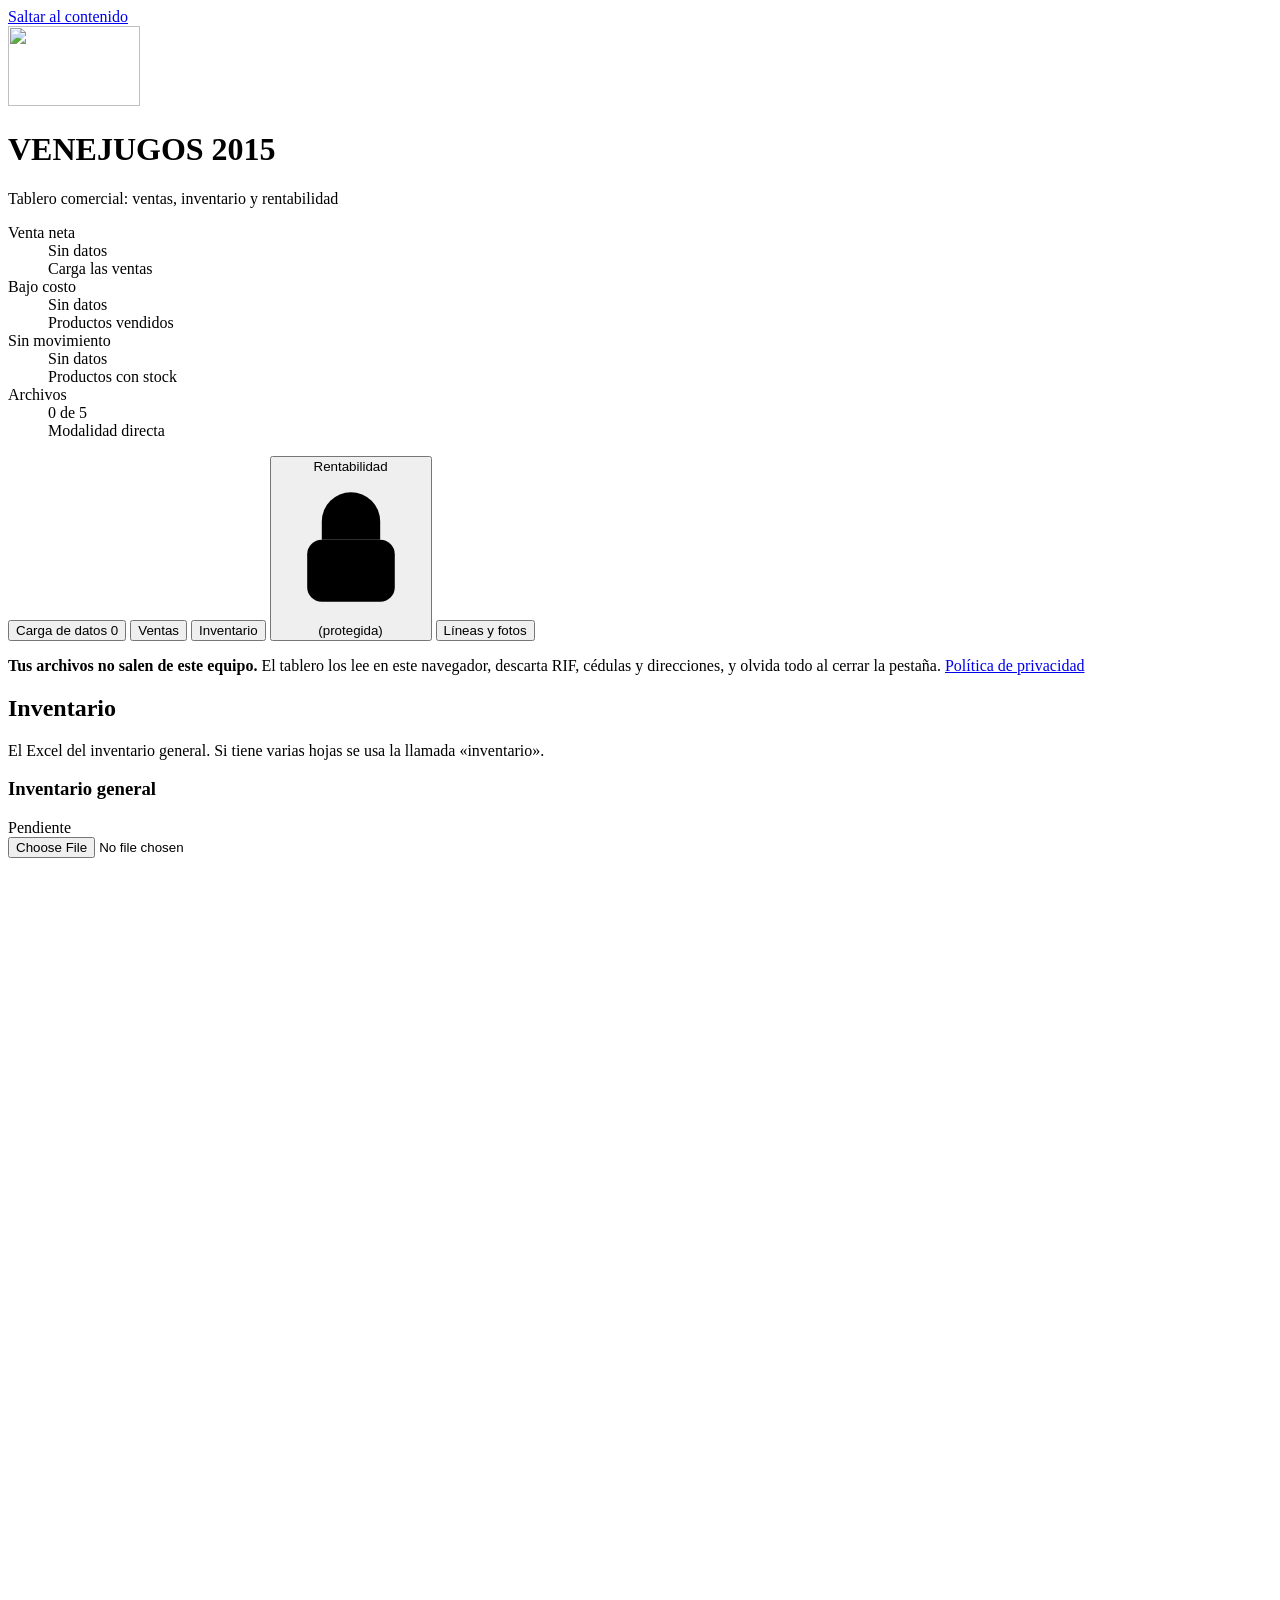
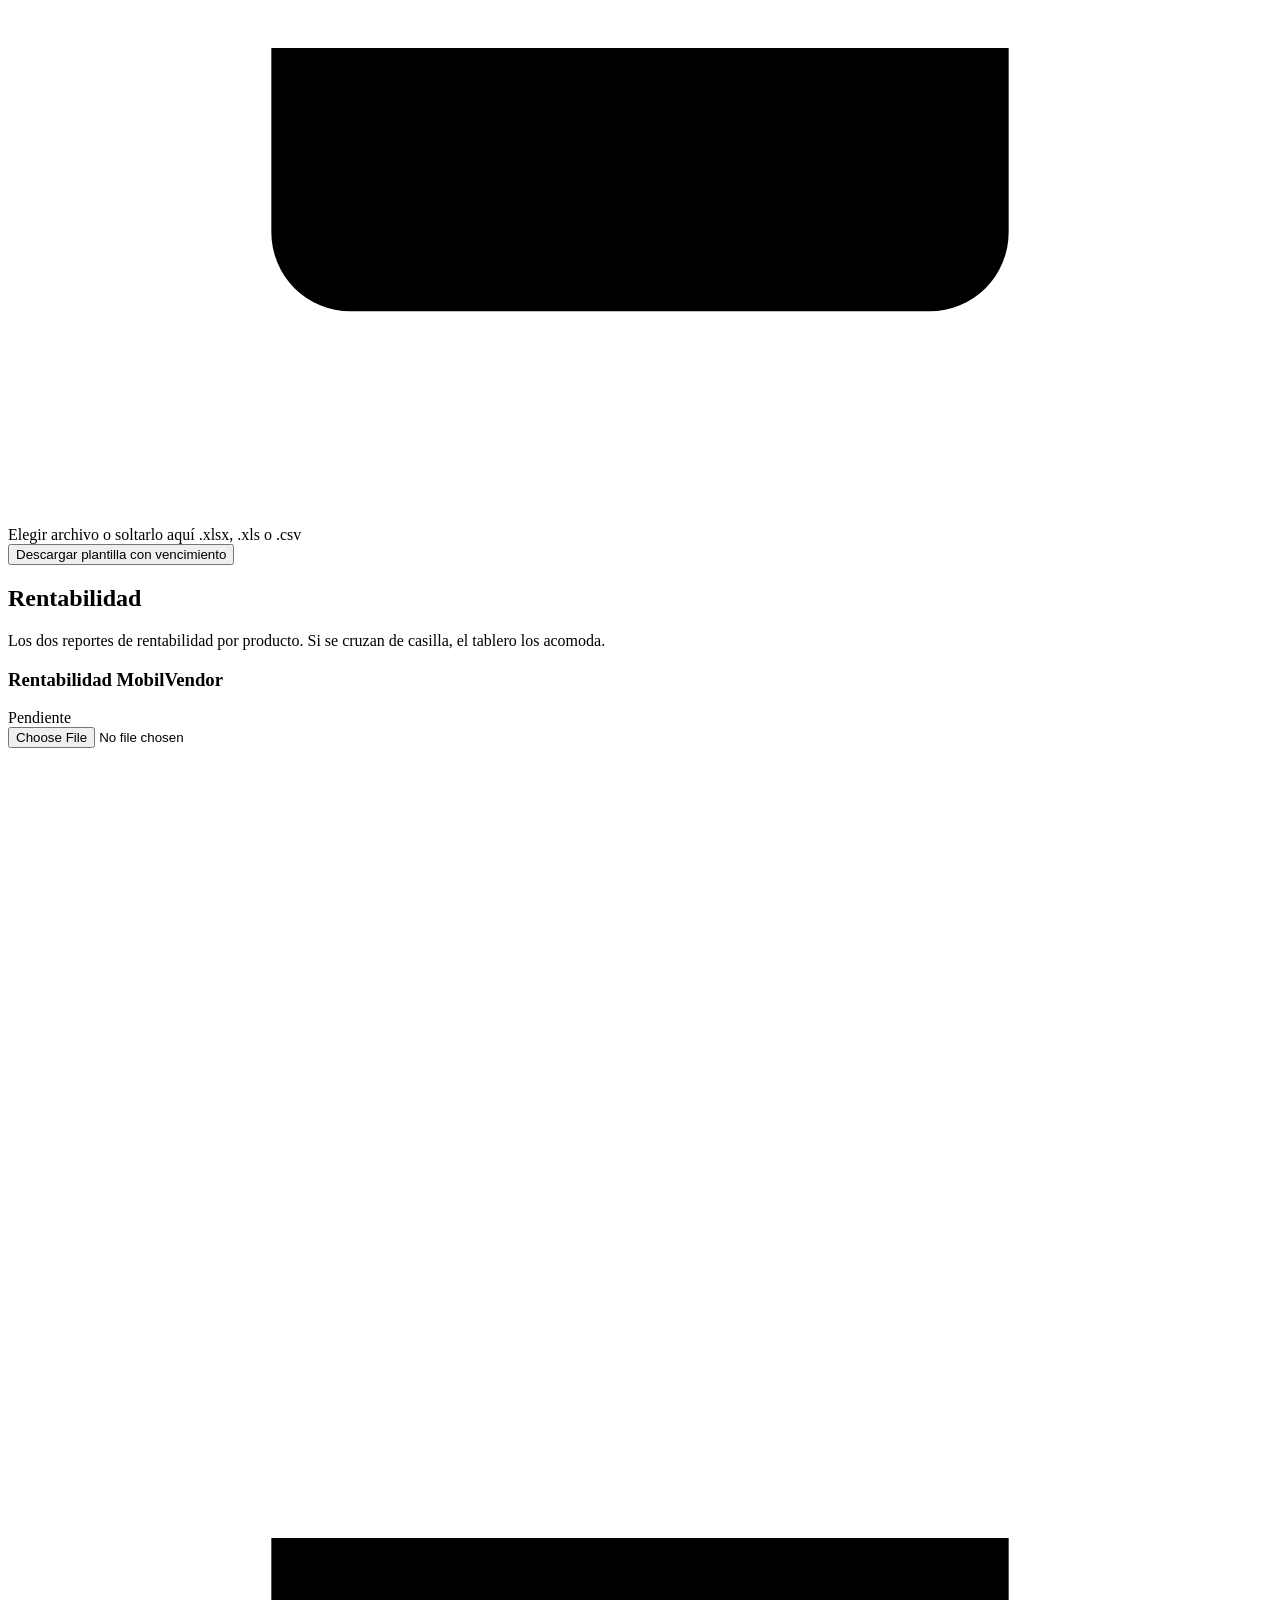
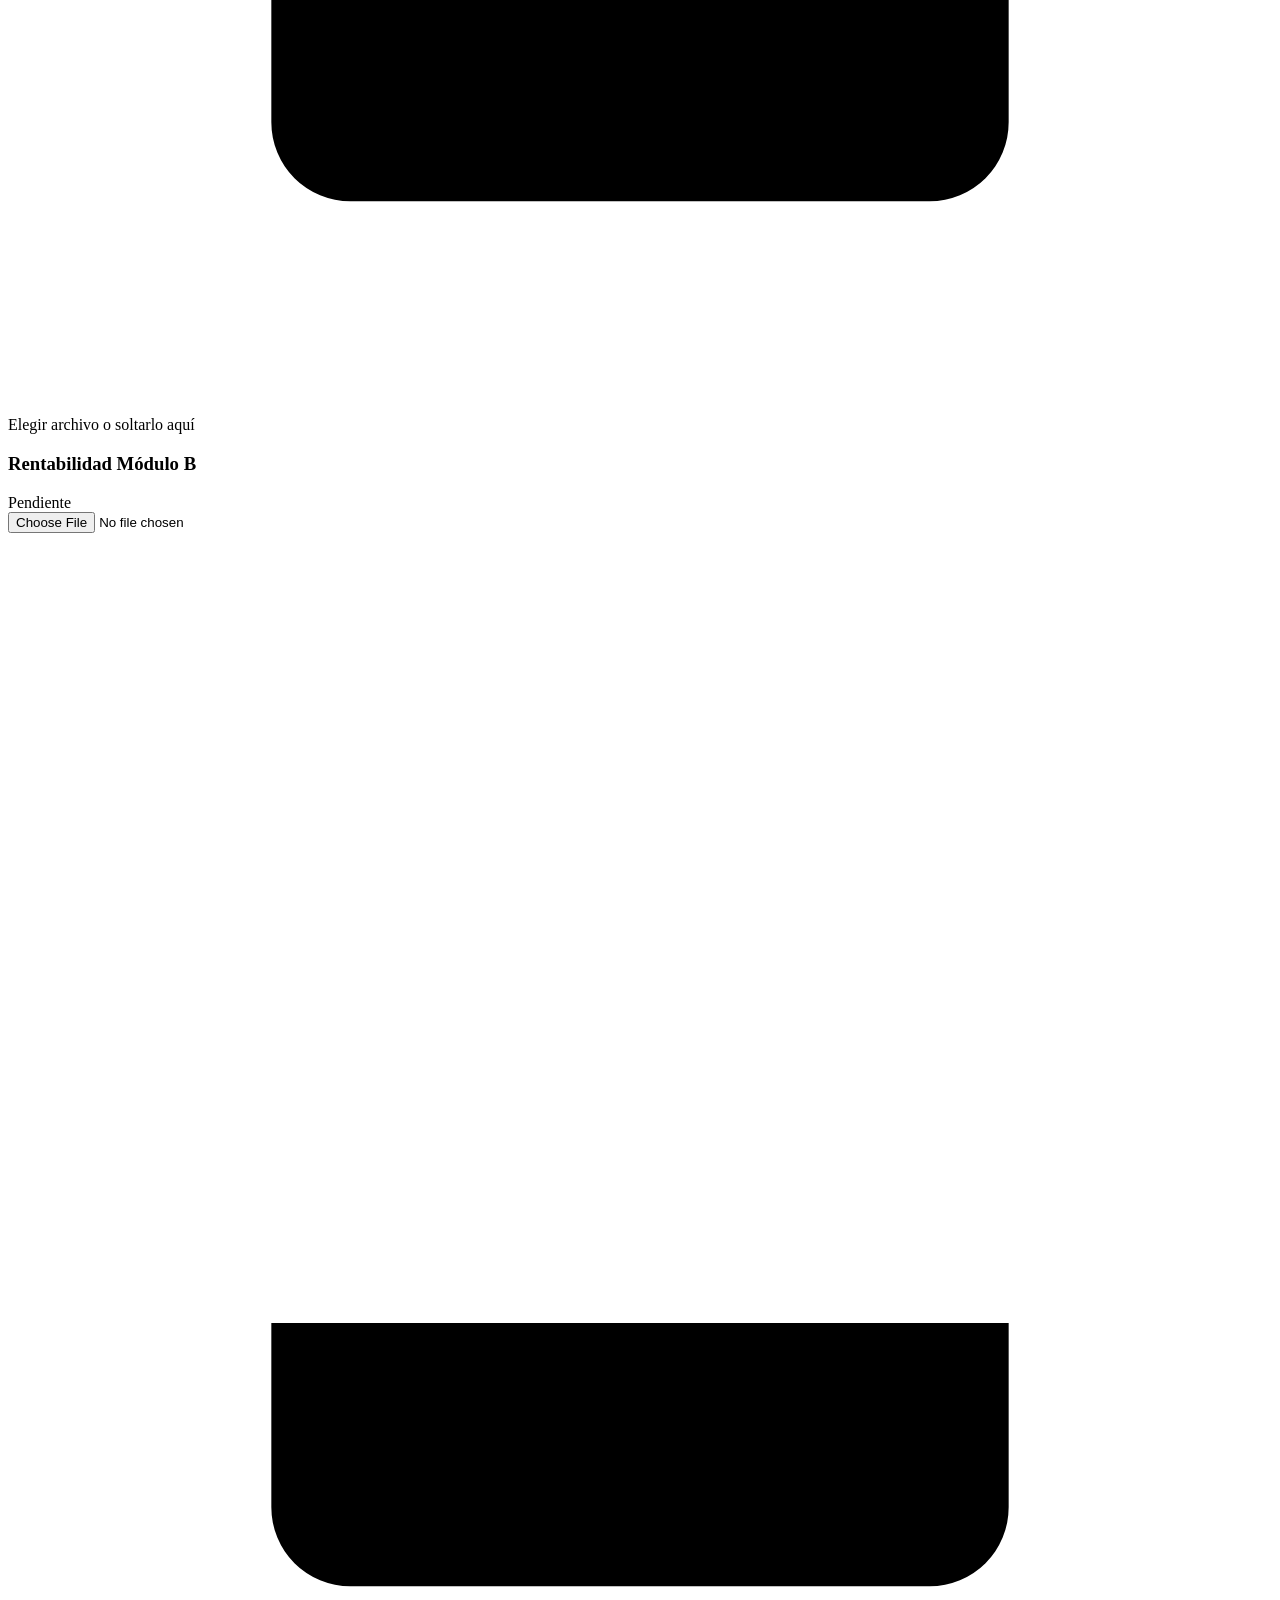
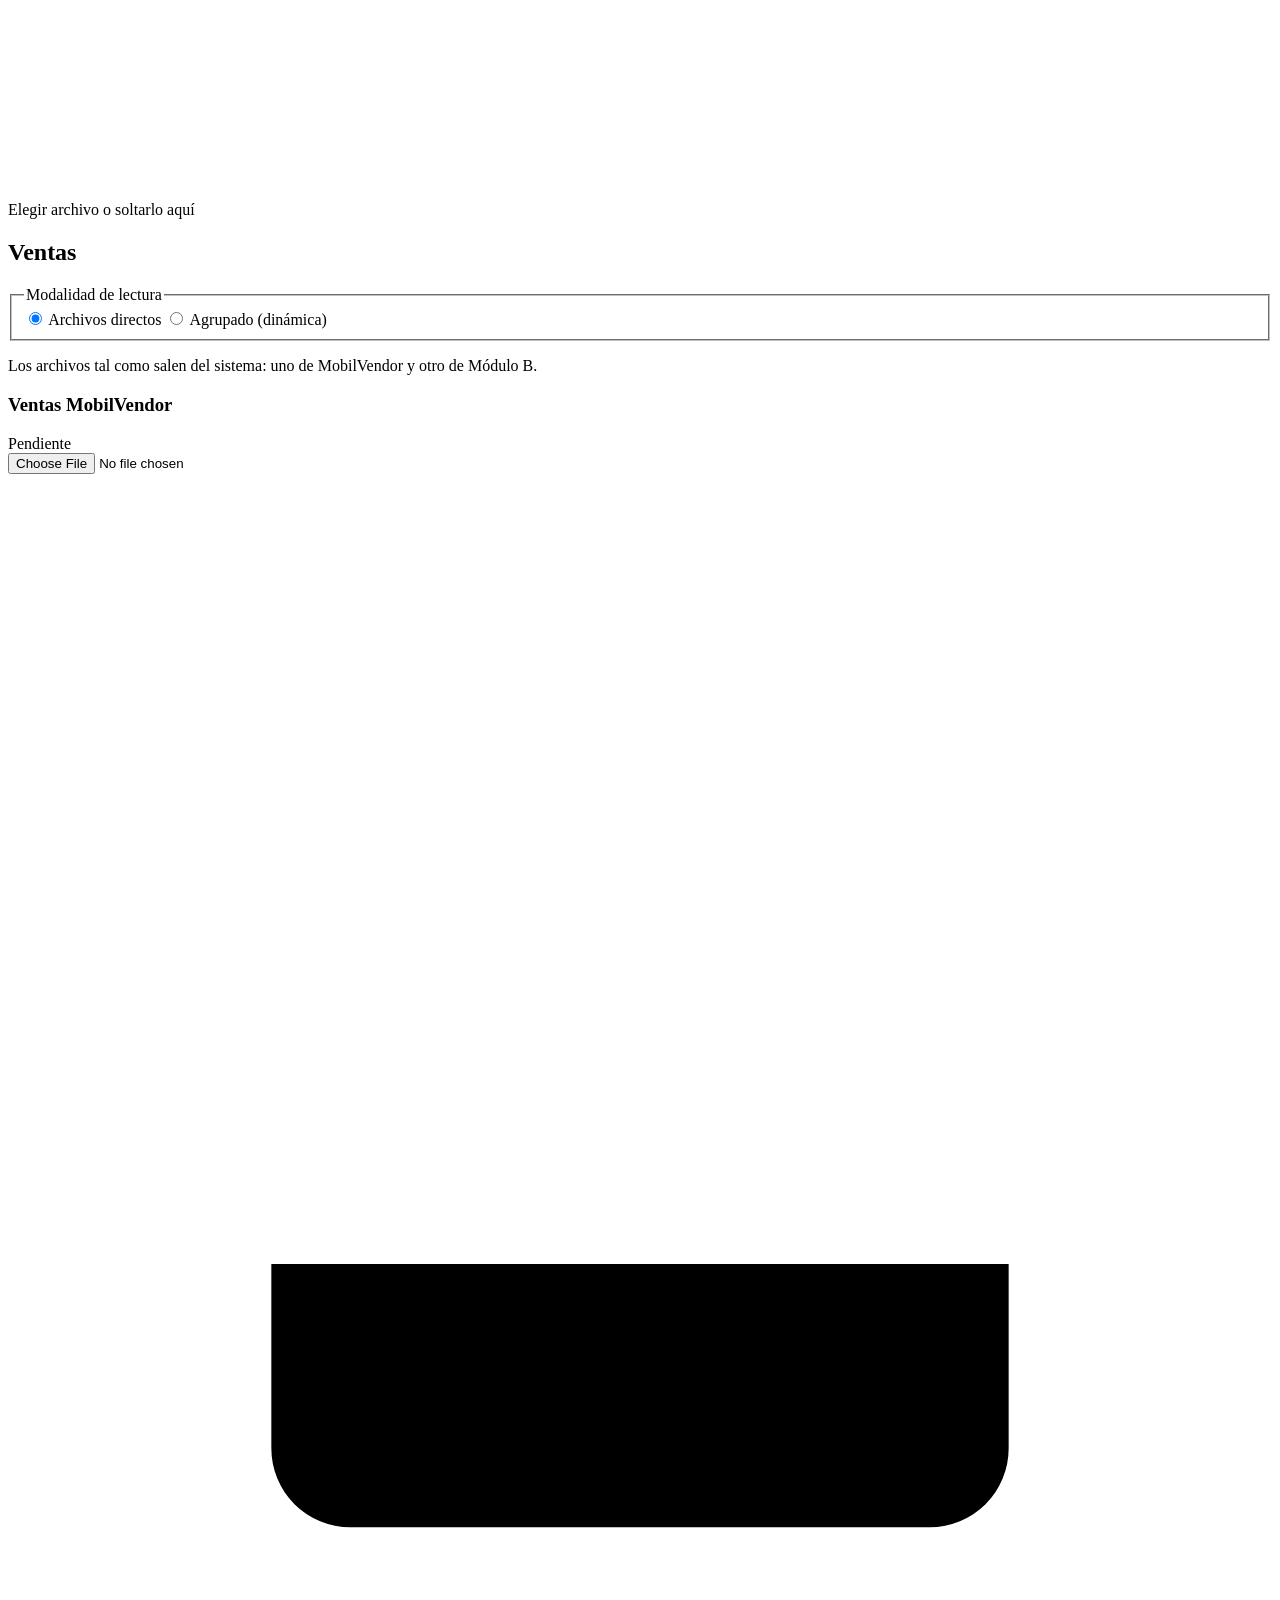
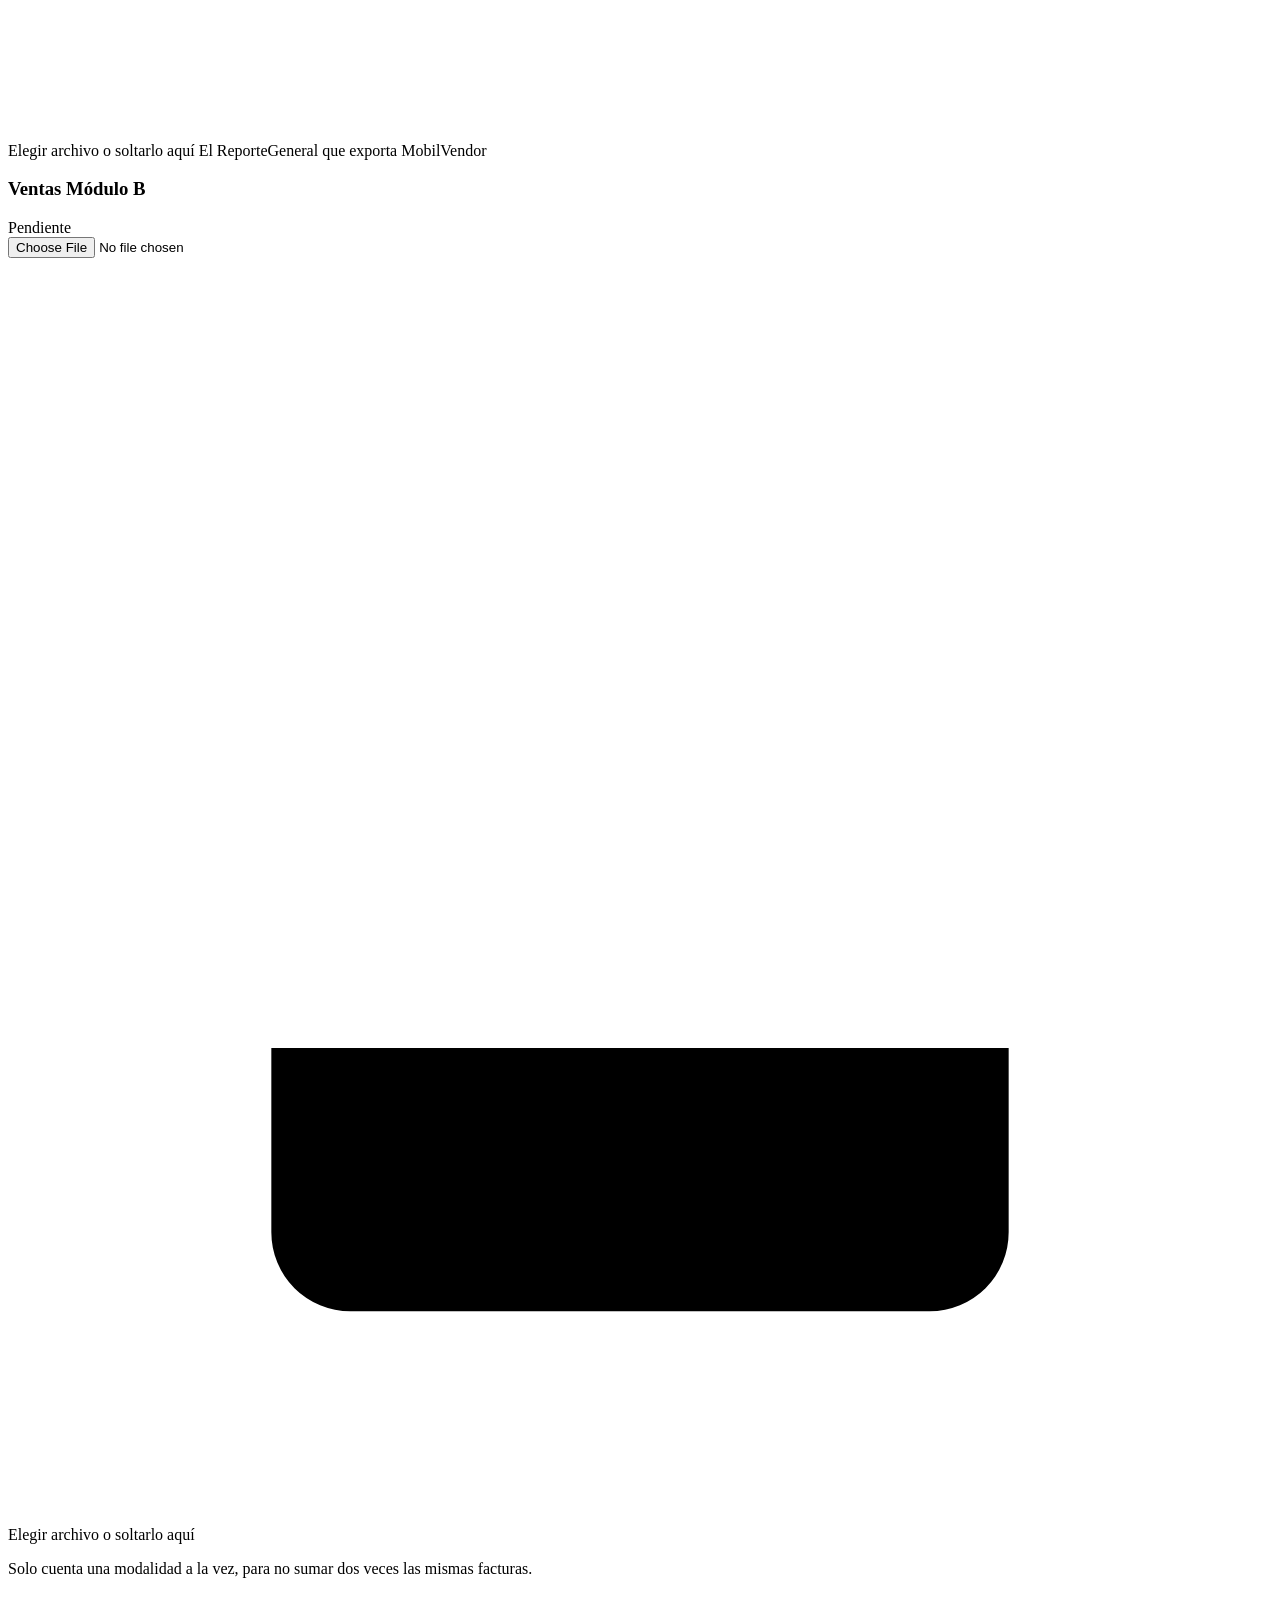
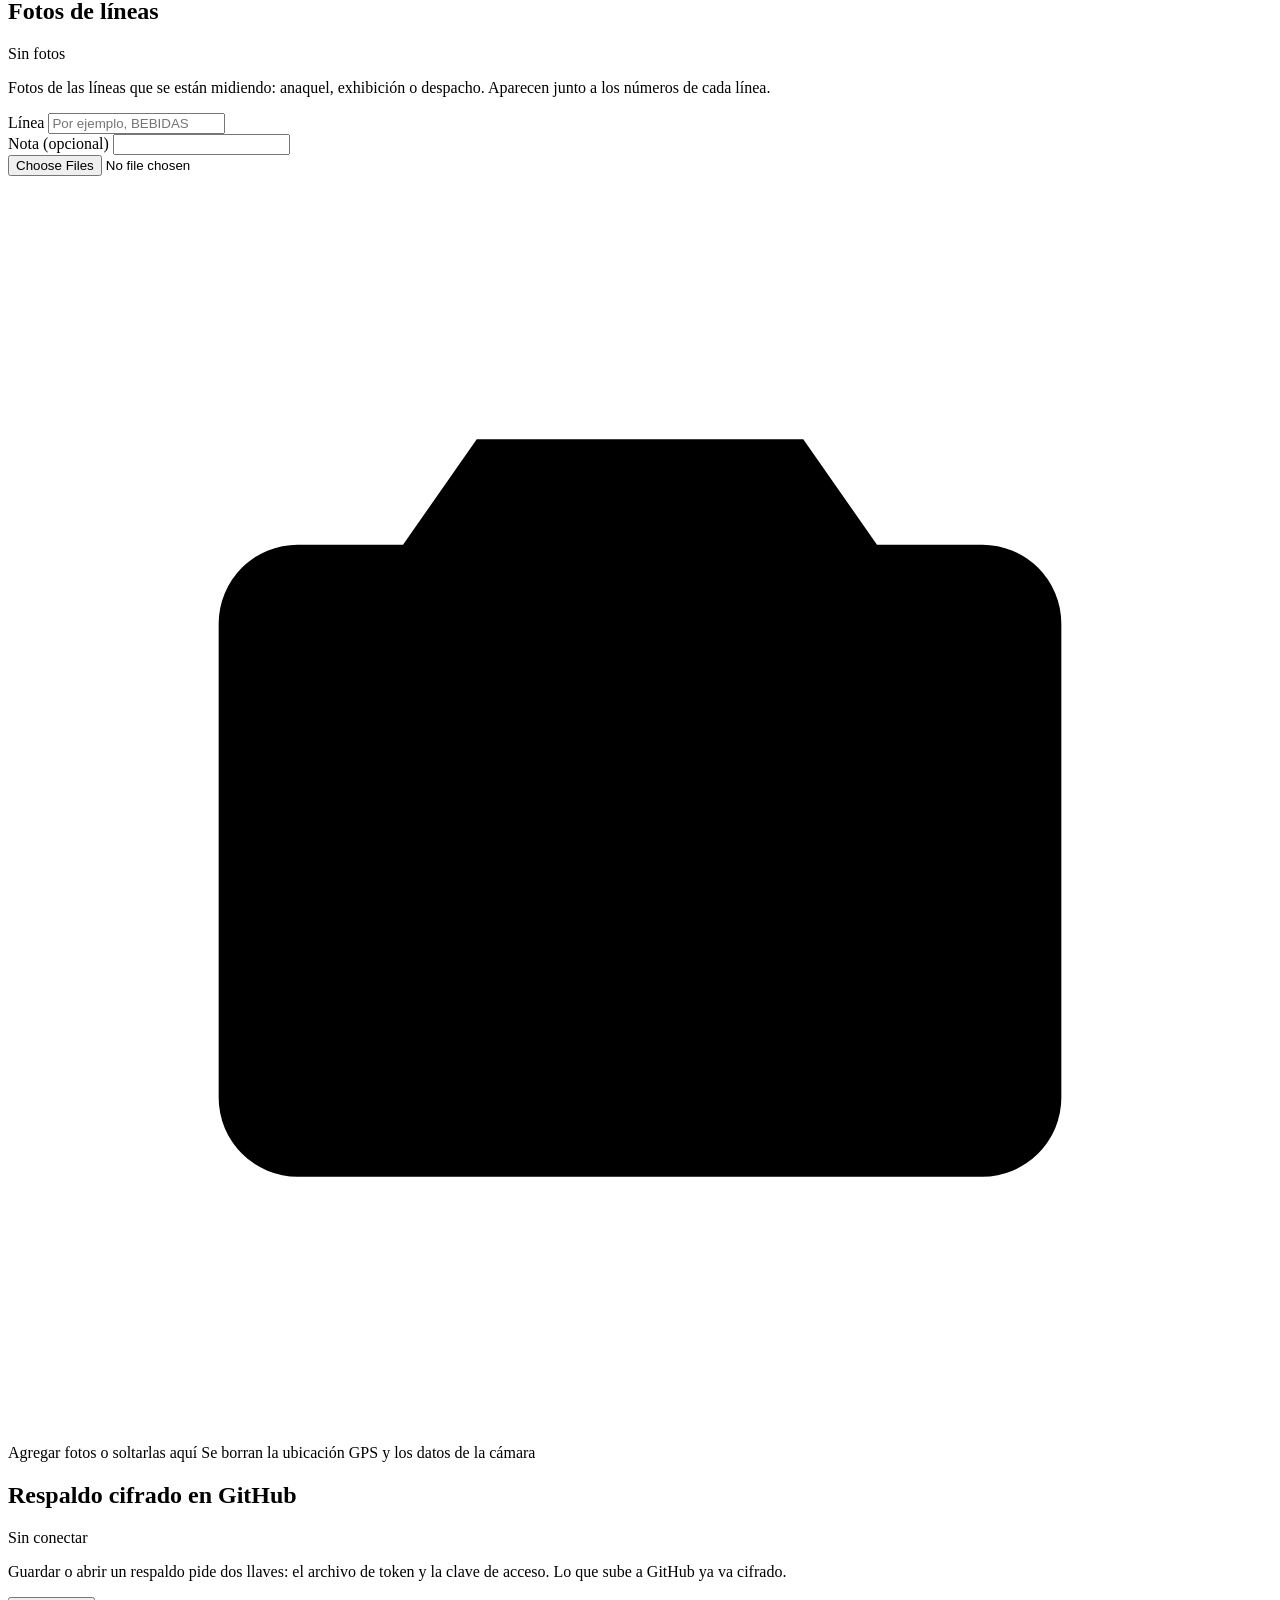
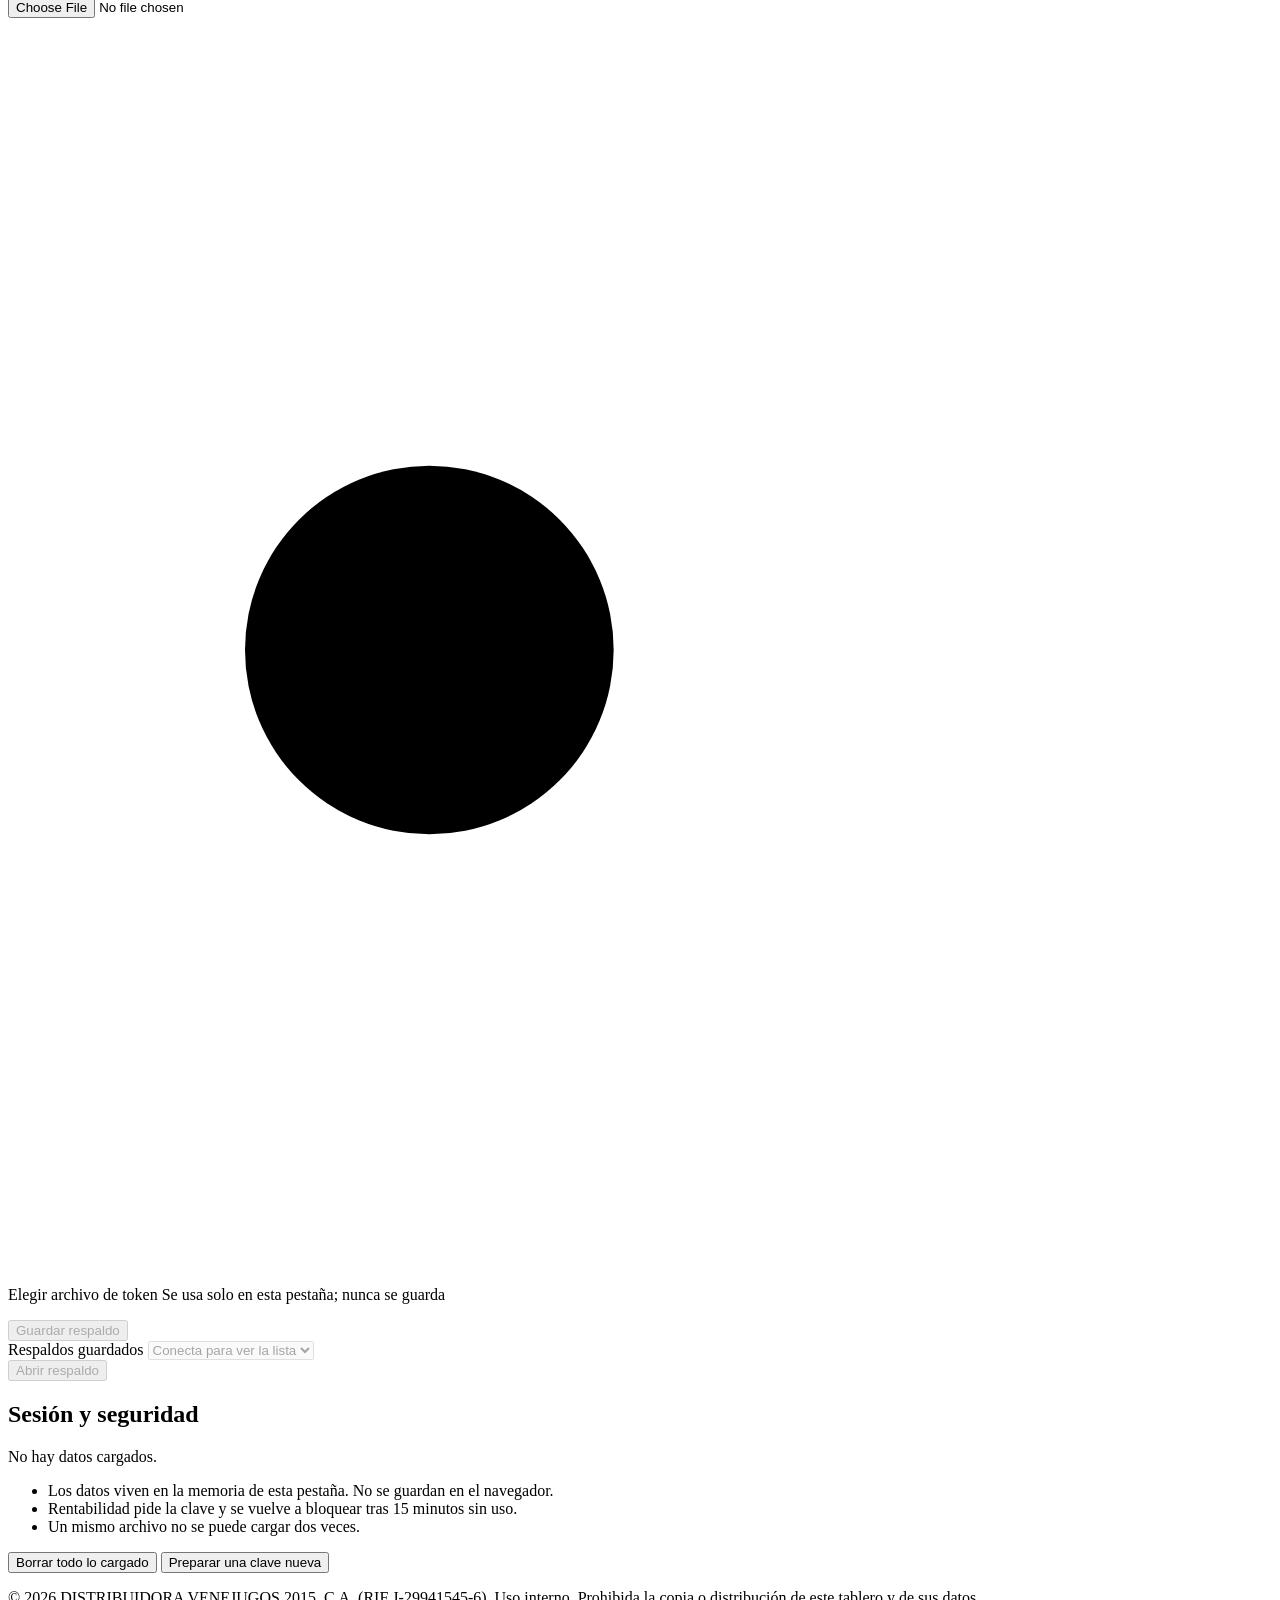
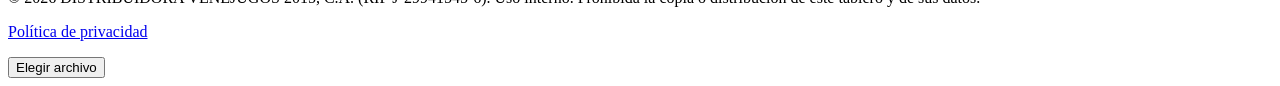
==== commit 3ecc5342: "Add files via upload" ====
--- a/index.html
+++ b/index.html
@@ -13,21 +13,21 @@
   <meta name="robots" content="noindex, nofollow, noarchive">
   <meta name="theme-color" content="#0F2240">
   <title>Tablero comercial VENEJUGOS 2015</title>
-  <link rel="icon" href="favicon.svg" type="image/svg+xml">
+  <link rel="icon" href="assets/favicon.svg" type="image/svg+xml">
   <link rel="preconnect" href="https://fonts.googleapis.com">
   <link rel="preconnect" href="https://fonts.gstatic.com" crossorigin>
   <link rel="stylesheet" href="https://fonts.googleapis.com/css2?family=Barlow:wght@400;500;600&amp;family=Barlow+Condensed:wght@600;700&amp;display=swap">
-  <link rel="stylesheet" href="styles.css">
-  <script src="config.js" defer></script>
-  <script src="util.js" defer></script>
-  <script src="lectores.js" defer></script>
-  <script src="analisis.js" defer></script>
-  <script src="seguridad.js" defer></script>
-  <script src="carga.js" defer></script>
-  <script src="github.js" defer></script>
-  <script src="fotos.js" defer></script>
-  <script src="vistas.js" defer></script>
-  <script src="app.js" defer></script>
+  <link rel="stylesheet" href="css/styles.css">
+  <script src="js/config.js" defer></script>
+  <script src="js/util.js" defer></script>
+  <script src="js/lectores.js" defer></script>
+  <script src="js/analisis.js" defer></script>
+  <script src="js/seguridad.js" defer></script>
+  <script src="js/carga.js" defer></script>
+  <script src="js/github.js" defer></script>
+  <script src="js/fotos.js" defer></script>
+  <script src="js/vistas.js" defer></script>
+  <script src="js/app.js" defer></script>
 </head>
 <body>
   <a class="saltar" href="#principal">Saltar al contenido</a>
@@ -35,7 +35,7 @@
   <header class="cabecera">
     <div class="cabecera-in">
       <div class="marca">
-        <img class="logo" src="logo.svg" alt="" width="132" height="80" fetchpriority="high">
+        <img class="logo" src="assets/logo.svg" alt="" width="132" height="80" fetchpriority="high">
         <div class="marca-textos">
           <h1 class="marca-nombre">VENEJUGOS 2015</h1>
           <p class="marca-sub">Tablero comercial: ventas, inventario y rentabilidad</p>
@@ -181,6 +181,7 @@
                 <input class="vh" type="file" id="f-ventas-mv" data-ranura="ventas-mv" accept=".xlsx,.xlsm,.xls,.csv">
                 <svg class="zona-icono" viewBox="0 0 24 24" aria-hidden="true"><path d="M12 15V4m0 0L7.5 8.5M12 4l4.5 4.5M5 15v3.5A1.5 1.5 0 0 0 6.5 20h11a1.5 1.5 0 0 0 1.5-1.5V15"/></svg>
                 <span class="zona-txt"><span class="zona-accion">Elegir archivo</span> o soltarlo aquí</span>
+                <span class="zona-ayuda">El ReporteGeneral que exporta MobilVendor</span>
               </label>
               <div class="ranura-info" data-info aria-live="polite"></div>
             </div>
@@ -363,14 +364,14 @@
     <form id="form-nueva" novalidate>
       <div class="dialogo-cab"><h2 id="dn-titulo">Preparar una clave nueva</h2></div>
       <div class="dialogo-cuerpo">
-        <p>La clave nunca queda escrita en el código. Aquí se genera su huella para pegarla en <code>config.js</code> y publicar el cambio en GitHub.</p>
+        <p>La clave nunca queda escrita en el código. Aquí se genera su huella para pegarla en <code>js/config.js</code> y publicar el cambio en GitHub.</p>
         <label for="dn-1">Clave nueva (mínimo 10 caracteres)</label>
         <input type="password" id="dn-1" autocomplete="new-password" spellcheck="false">
         <label for="dn-2">Repite la clave nueva</label>
         <input type="password" id="dn-2" autocomplete="new-password" spellcheck="false">
         <p class="mensaje-error" id="dn-error" role="alert"></p>
         <div id="dn-resultado" hidden>
-          <p>Reemplaza el bloque <code>clave</code> de <code>config.js</code> por este:</p>
+          <p>Reemplaza el bloque <code>clave</code> de <code>js/config.js</code> por este:</p>
           <pre class="codigo" id="dn-codigo"></pre>
           <button class="btn btn-sec" type="button" id="dn-copiar">Copiar bloque</button>
           <p class="carga-nota">Los respaldos guardados antes del cambio se abren con la clave anterior.</p>
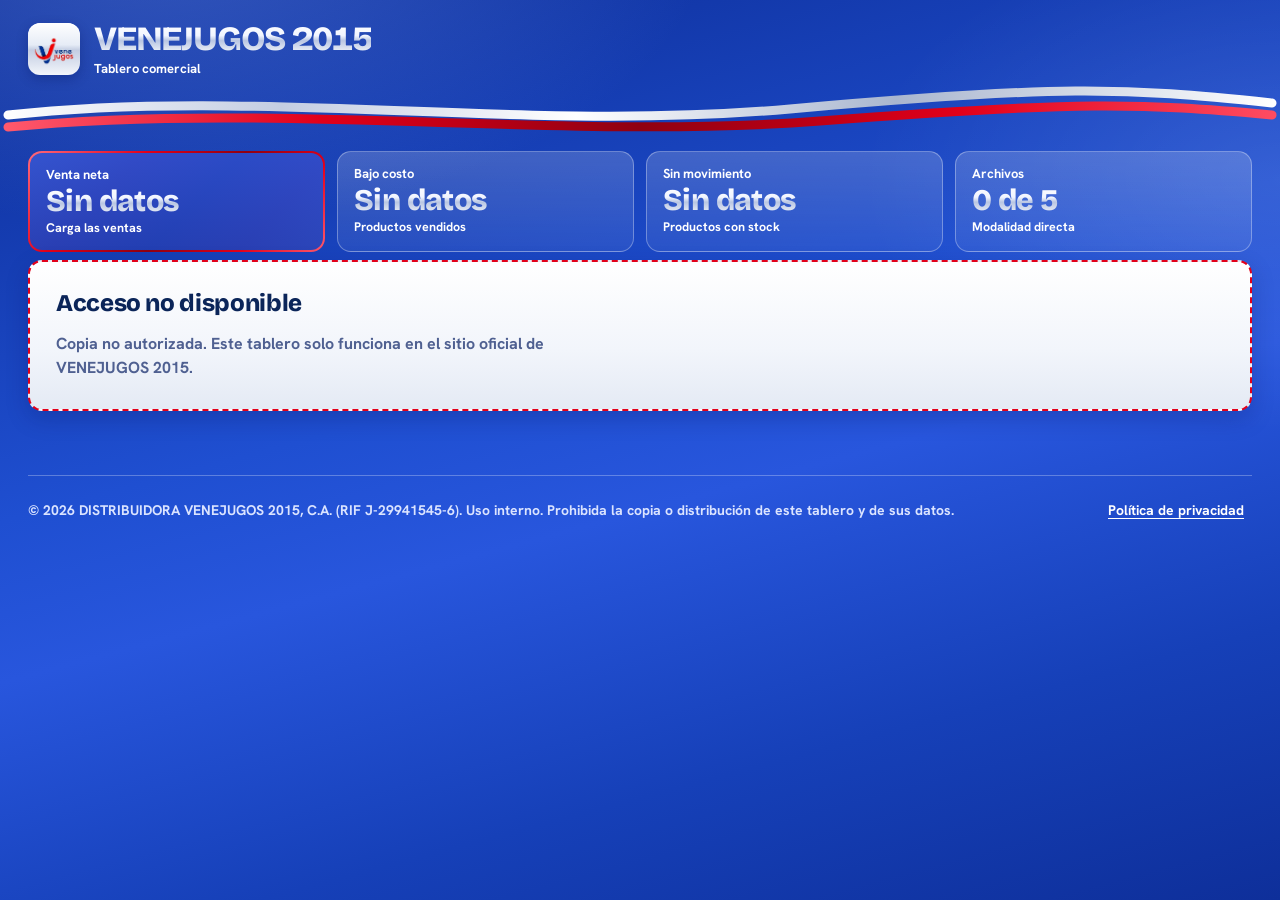
==== commit ded37fd7: "Add files via upload" ====
--- a/index.html
+++ b/index.html
@@ -8,66 +8,40 @@
 <head>
   <meta charset="utf-8">
   <meta name="viewport" content="width=device-width, initial-scale=1, viewport-fit=cover">
-  <meta http-equiv="Content-Security-Policy" content="default-src 'self'; script-src 'self' https://cdn.sheetjs.com https://cdnjs.cloudflare.com; style-src 'self' https://fonts.googleapis.com; font-src https://fonts.gstatic.com; img-src 'self' data: blob:; connect-src 'self' https://api.github.com; worker-src 'self'; object-src 'none'; base-uri 'none'; form-action 'none'">
+  <meta http-equiv="Content-Security-Policy" content="default-src 'self'; script-src 'self' https://cdn.sheetjs.com https://cdnjs.cloudflare.com; style-src 'self'; font-src 'self'; img-src 'self' data: blob:; connect-src 'self' https://api.github.com; worker-src 'self'; object-src 'none'; base-uri 'none'; form-action 'none'">
   <meta name="referrer" content="no-referrer">
   <meta name="robots" content="noindex, nofollow, noarchive">
-  <meta name="theme-color" content="#0F2240">
+  <meta name="theme-color" content="#1f4fd1">
   <title>Tablero comercial VENEJUGOS 2015</title>
-  <link rel="icon" href="assets/favicon.svg" type="image/svg+xml">
-  <link rel="preconnect" href="https://fonts.googleapis.com">
-  <link rel="preconnect" href="https://fonts.gstatic.com" crossorigin>
-  <link rel="stylesheet" href="https://fonts.googleapis.com/css2?family=Barlow:wght@400;500;600&amp;family=Barlow+Condensed:wght@600;700&amp;display=swap">
-  <link rel="stylesheet" href="css/styles.css">
-  <script src="js/config.js" defer></script>
-  <script src="js/util.js" defer></script>
-  <script src="js/lectores.js" defer></script>
-  <script src="js/analisis.js" defer></script>
-  <script src="js/seguridad.js" defer></script>
-  <script src="js/carga.js" defer></script>
-  <script src="js/github.js" defer></script>
-  <script src="js/fotos.js" defer></script>
-  <script src="js/vistas.js" defer></script>
-  <script src="js/app.js" defer></script>
+  <link rel="preload" href="bricolage.woff2" as="font" type="font/woff2" crossorigin>
+  <link rel="preload" href="hanken.woff2" as="font" type="font/woff2" crossorigin>
+  <link rel="stylesheet" href="styles.css">
+  <link rel="icon" href="icon-192.png">
+  <link rel="apple-touch-icon" href="icon-180.png">
+  <script src="config.js" defer></script>
+  <script src="util.js" defer></script>
+  <script src="lectores.js" defer></script>
+  <script src="analisis.js" defer></script>
+  <script src="seguridad.js" defer></script>
+  <script src="carga.js" defer></script>
+  <script src="github.js" defer></script>
+  <script src="fotos.js" defer></script>
+  <script src="vistas.js" defer></script>
+  <script src="app.js" defer></script>
 </head>
-<body>
+<body class="entra">
   <a class="saltar" href="#principal">Saltar al contenido</a>
 
-  <header class="cabecera">
-    <div class="cabecera-in">
-      <div class="marca">
-        <img class="logo" src="assets/logo.svg" alt="" width="132" height="80" fetchpriority="high">
-        <div class="marca-textos">
-          <h1 class="marca-nombre">VENEJUGOS 2015</h1>
-          <p class="marca-sub">Tablero comercial: ventas, inventario y rentabilidad</p>
-        </div>
-      </div>
-      <dl class="stats" aria-label="Resumen">
-        <div class="stat stat-total">
-          <dt>Venta neta</dt>
-          <dd class="stat-valor" id="st-venta">Sin datos</dd>
-          <dd class="stat-nota" id="st-venta-nota">Carga las ventas</dd>
-        </div>
-        <div class="stat">
-          <dt>Bajo costo</dt>
-          <dd class="stat-valor" id="st-bajo">Sin datos</dd>
-          <dd class="stat-nota" id="st-bajo-nota">Productos vendidos</dd>
-        </div>
-        <div class="stat">
-          <dt>Sin movimiento</dt>
-          <dd class="stat-valor" id="st-mov">Sin datos</dd>
-          <dd class="stat-nota" id="st-mov-nota">Productos con stock</dd>
-        </div>
-        <div class="stat">
-          <dt>Archivos</dt>
-          <dd class="stat-valor" id="st-arch">0 de 5</dd>
-          <dd class="stat-nota" id="st-arch-nota">Modalidad directa</dd>
-        </div>
-      </dl>
-    </div>
-  </header>
-  <div class="carretera" aria-hidden="true"></div>
-
-  <nav class="pestanas" aria-label="Secciones del tablero">
+  <header class="masthead">
+    <a class="marca" href="#carga" aria-label="VENEJUGOS 2015, ir a Carga de datos">
+      <img src="logo-venejugos.png" alt="" width="52" height="52" fetchpriority="high">
+      <span class="marca-texto">
+        <span class="wordmark">VENEJUGOS 2015</span>
+        <span class="marca-sub">Tablero comercial</span>
+      </span>
+    </a>
+    <span class="espacio"></span>
+    <nav class="pestanas" aria-label="Secciones del tablero">
     <div class="pestanas-in" role="tablist" aria-label="Secciones">
       <button class="pestana" type="button" role="tab" id="t-carga" aria-controls="p-carga" aria-selected="true" data-tab="carga">
         Carga de datos <span class="insignia" id="b-carga">0</span>
@@ -78,22 +52,68 @@
       <button class="pestana" type="button" role="tab" id="t-inventario" aria-controls="p-inventario" aria-selected="false" tabindex="-1" data-tab="inventario">
         Inventario <span class="insignia" id="b-inventario" hidden></span>
       </button>
-      <button class="pestana" type="button" role="tab" id="t-rentabilidad" aria-controls="p-rentabilidad" aria-selected="false" tabindex="-1" data-tab="rentabilidad">
+      <button class="pestana" type="button" role="tab" id="t-rentabilidad" aria-controls="p-rentabilidad" aria-selected="false" tabindex="-1" data-tab="rentabilidad" data-protegida>
         Rentabilidad
-        <svg class="candado" id="i-candado" viewBox="0 0 20 20" aria-hidden="true"><path d="M6 9V6.5a4 4 0 0 1 8 0V9"/><rect x="4" y="9" width="12" height="8.5" rx="2"/></svg>
-        <span class="vh" id="t-rent-estado">(protegida)</span>
+        <svg class="candado" viewBox="0 0 20 20" aria-hidden="true"><path d="M6 9V6.5a4 4 0 0 1 8 0V9"/><rect x="4" y="9" width="12" height="8.5" rx="2"/></svg>
+        <span class="vh estado-candado">(protegida)</span>
         <span class="insignia" id="b-rentabilidad" hidden></span>
+      </button>
+      <button class="pestana" type="button" role="tab" id="t-unificacion" aria-controls="p-unificacion" aria-selected="false" tabindex="-1" data-tab="unificacion" data-protegida>
+        Unificación
+        <svg class="candado" viewBox="0 0 20 20" aria-hidden="true"><path d="M6 9V6.5a4 4 0 0 1 8 0V9"/><rect x="4" y="9" width="12" height="8.5" rx="2"/></svg>
+        <span class="vh estado-candado">(protegida)</span>
+        <span class="insignia" id="b-unificacion" hidden></span>
       </button>
       <button class="pestana" type="button" role="tab" id="t-lineas" aria-controls="p-lineas" aria-selected="false" tabindex="-1" data-tab="lineas">
         Líneas y fotos <span class="insignia" id="b-lineas" hidden></span>
       </button>
     </div>
-  </nav>
+    </nav>
+  </header>
+  <svg class="cinta" viewBox="0 0 1280 60" aria-hidden="true" focusable="false">
+    <defs>
+      <linearGradient id="metal-plata" gradientUnits="userSpaceOnUse" x1="0" y1="0" x2="1280" y2="0"><stop offset="0" stop-color="#ffffff"/><stop offset=".22" stop-color="#c3cde2"/><stop offset=".45" stop-color="#ffffff"/><stop offset=".7" stop-color="#a9b6cf"/><stop offset="1" stop-color="#ffffff"/></linearGradient>
+      <linearGradient id="metal-rojo" gradientUnits="userSpaceOnUse" x1="0" y1="0" x2="1280" y2="0"><stop offset="0" stop-color="#ff5a6e"/><stop offset=".25" stop-color="#e2001a"/><stop offset=".5" stop-color="#8f0011"/><stop offset=".75" stop-color="#e2001a"/><stop offset="1" stop-color="#ff4d63"/></linearGradient>
+    </defs>
+    <path class="c-azul" pathLength="1600" d="M8 34 C 260 6, 520 52, 790 28 S 1120 6, 1272 22"/>
+    <path class="c-rojo" pathLength="1600" d="M8 46 C 280 20, 560 60, 820 40 S 1140 22, 1272 34"/>
+  </svg>
+
+  <section class="resumen" aria-label="Resumen del tablero">
+    <dl class="stats">
+      <div class="stat stat-total">
+        <dt>Venta neta</dt>
+        <dd class="stat-valor" id="st-venta">Sin datos</dd>
+        <dd class="stat-nota" id="st-venta-nota">Carga las ventas</dd>
+      </div>
+      <div class="stat">
+        <dt>Bajo costo</dt>
+        <dd class="stat-valor" id="st-bajo">Sin datos</dd>
+        <dd class="stat-nota" id="st-bajo-nota">Productos vendidos</dd>
+      </div>
+      <div class="stat">
+        <dt>Sin movimiento</dt>
+        <dd class="stat-valor" id="st-mov">Sin datos</dd>
+        <dd class="stat-nota" id="st-mov-nota">Productos con stock</dd>
+      </div>
+      <div class="stat">
+        <dt>Archivos</dt>
+        <dd class="stat-valor" id="st-arch">0 de 5</dd>
+        <dd class="stat-nota" id="st-arch-nota">Modalidad directa</dd>
+      </div>
+    </dl>
+  </section>
 
   <main id="principal" class="principal" tabindex="-1">
 
     <!-- ============ Carga de datos ============ -->
     <section class="panel" id="p-carga" role="tabpanel" aria-labelledby="t-carga">
+      <div class="seccion-cab">
+        <div>
+          <h1 class="seccion-titulo">Carga de datos</h1>
+          <p class="bajada">Inventario, rentabilidad, ventas y fotos de las líneas. Todo se lee en este navegador.</p>
+        </div>
+      </div>
       <div class="aviso">
         <p><strong>Tus archivos no salen de este equipo.</strong> El tablero los lee en este navegador, descarta RIF, cédulas y direcciones, y olvida todo al cerrar la pestaña. <a href="privacidad.html">Política de privacidad</a></p>
       </div>
@@ -223,11 +243,11 @@
             <h2 id="h-fotos">Fotos de líneas</h2>
             <span class="chip" id="chip-fotos">Sin fotos</span>
           </div>
-          <p class="carga-ayuda">Fotos de las líneas que se están midiendo: anaquel, exhibición o despacho. Aparecen junto a los números de cada línea.</p>
+          <p class="carga-ayuda">Fotos de las líneas (marcas) que se están midiendo: anaquel, exhibición o despacho. Aparecen junto a los números de cada línea.</p>
           <div class="campos">
             <div class="campo">
-              <label for="foto-linea">Línea</label>
-              <input type="text" id="foto-linea" list="lista-lineas" autocomplete="off" maxlength="80" placeholder="Por ejemplo, BEBIDAS">
+              <label for="foto-linea">Línea (marca)</label>
+              <input type="text" id="foto-linea" list="lista-lineas" autocomplete="off" maxlength="80" placeholder="Por ejemplo, NESTLE">
               <datalist id="lista-lineas"></datalist>
             </div>
             <div class="campo">
@@ -285,7 +305,7 @@
             <li>Un mismo archivo no se puede cargar dos veces.</li>
           </ul>
           <div class="acciones">
-            <button class="btn btn-sec" type="button" id="btn-borrar">Borrar todo lo cargado</button>
+            <button class="btn btn-peligro" type="button" id="btn-borrar">Borrar todo lo cargado</button>
             <button class="btn btn-sec" type="button" id="btn-nueva-clave">Preparar una clave nueva</button>
           </div>
         </article>
@@ -301,6 +321,10 @@
     </section>
     <section class="panel" id="p-rentabilidad" role="tabpanel" aria-labelledby="t-rentabilidad" hidden>
       <div class="vista" id="v-rentabilidad"></div>
+    </section>
+    <section class="panel" id="p-unificacion" role="tabpanel" aria-labelledby="t-unificacion" hidden>
+      <input class="vh" type="file" id="f-equiv" accept=".xlsx,.xls,.csv" tabindex="-1" aria-label="Archivo de equivalencias">
+      <div class="vista" id="v-unificacion"></div>
     </section>
     <section class="panel" id="p-lineas" role="tabpanel" aria-labelledby="t-lineas" hidden>
       <div class="vista" id="v-lineas"></div>
@@ -355,7 +379,7 @@
       <p class="df-meta" id="df-meta"></p>
     </div>
     <div class="dialogo-pie">
-      <button class="btn btn-sec" type="button" id="df-borrar">Eliminar foto</button>
+      <button class="btn btn-peligro" type="button" id="df-borrar">Eliminar foto</button>
       <button class="btn btn-primario" type="button" data-cerrar>Cerrar</button>
     </div>
   </dialog>
@@ -364,14 +388,14 @@
     <form id="form-nueva" novalidate>
       <div class="dialogo-cab"><h2 id="dn-titulo">Preparar una clave nueva</h2></div>
       <div class="dialogo-cuerpo">
-        <p>La clave nunca queda escrita en el código. Aquí se genera su huella para pegarla en <code>js/config.js</code> y publicar el cambio en GitHub.</p>
+        <p>La clave nunca queda escrita en el código. Aquí se genera su huella para pegarla en <code>config.js</code> y publicar el cambio en GitHub.</p>
         <label for="dn-1">Clave nueva (mínimo 10 caracteres)</label>
         <input type="password" id="dn-1" autocomplete="new-password" spellcheck="false">
         <label for="dn-2">Repite la clave nueva</label>
         <input type="password" id="dn-2" autocomplete="new-password" spellcheck="false">
         <p class="mensaje-error" id="dn-error" role="alert"></p>
         <div id="dn-resultado" hidden>
-          <p>Reemplaza el bloque <code>clave</code> de <code>js/config.js</code> por este:</p>
+          <p>Reemplaza el bloque <code>clave</code> de <code>config.js</code> por este:</p>
           <pre class="codigo" id="dn-codigo"></pre>
           <button class="btn btn-sec" type="button" id="dn-copiar">Copiar bloque</button>
           <p class="carga-nota">Los respaldos guardados antes del cambio se abren con la clave anterior.</p>
--- a/styles.css
+++ b/styles.css
@@ -0,0 +1,819 @@
+/*!
+ * VENEJUGOS 2015, tablero comercial.
+ * Copyright (c) 2026 DISTRIBUIDORA VENEJUGOS 2015, C.A. Todos los derechos reservados.
+ * Uso interno exclusivo. Prohibida su copia, distribucion o modificacion sin autorizacion escrita.
+ *
+ * Lenguaje visual tomado de NEXUS (portal de reportes de Venejugos): fondo azul de marca,
+ * titulos plateados, hojas claras con marco de plata y acentos en rojo metalico.
+ * Tipografias Bricolage Grotesque y Hanken Grotesk (SIL OFL 1.1, ver OFL-*.txt).
+ */
+
+@font-face {
+  font-family: "Bricolage";
+  src: url("bricolage.woff2") format("woff2-variations"), url("bricolage.woff2") format("woff2");
+  font-weight: 200 800;
+  font-display: swap;
+}
+@font-face {
+  font-family: "Hanken";
+  src: url("hanken.woff2") format("woff2-variations"), url("hanken.woff2") format("woff2");
+  font-weight: 100 900;
+  font-display: swap;
+}
+
+:root {
+  color-scheme: dark;
+  /* Sobre el fondo azul */
+  --tinta: #ffffff;
+  --suave: #dbe4ff;
+  /* Marca */
+  --azul: #1f4fd1;
+  --azul-hondo: #163db0;
+  --marino: #0b2559;
+  --rojo: #e2001a;
+  --rojo-hondo: #b80016;
+  /* Hojas claras */
+  --hoja-texto: #0b2559;
+  --hoja-suave: #4f6091;
+  --hoja-linea: #d5ddf3;
+  --hoja-campo: #f4f7ff;
+  --hoja-borde-campo: #c9d5f5;
+  --azul-claro: #e8eeff;
+  /* Estados */
+  --ok: #14663f;
+  --ok-fondo: #e3f6ec;
+  --mal: #b80016;
+  --mal-fondo: #fde8ea;
+  --dato: #5c4400;
+  --dato-fondo: #fff3c4;
+  /* Acabados */
+  --plata: linear-gradient(180deg, #ffffff 0%, #e6ecf6 42%, #c3cde2 52%, #f3f6fb 100%);
+  --plata-borde: linear-gradient(135deg, #ffffff 0%, #b9c4da 30%, #ffffff 55%, #9eabc4 80%, #eef2f8 100%);
+  --rojo-metal: linear-gradient(135deg, #ff6b7d 0%, #e2001a 30%, #8f0011 55%, #e2001a 78%, #ff5a6e 100%);
+  --azul-metal: linear-gradient(180deg, #4a78ff 0%, #1f4fd1 48%, #163db0 52%, #2a5ae0 100%);
+  --superficie-clara: linear-gradient(180deg, #ffffff 0%, #f2f5fb 60%, #e4eaf4 100%);
+  --texto-plata: linear-gradient(180deg, #ffffff 0%, #f1f5ff 40%, #b9c6e2 55%, #ffffff 100%);
+  --sombra: 0 8px 22px rgba(4, 20, 90, .22);
+  /* Medidas */
+  --r-s: 8px;
+  --r-m: 14px;
+  --r-l: 18px;
+  --display: "Bricolage", "Segoe UI", system-ui, sans-serif;
+  --texto: "Hanken", "Segoe UI", system-ui, sans-serif;
+  --ease: cubic-bezier(.2, .8, .2, 1);
+  --ancho: 1280px;
+  --pad-x: 28px;
+  --pad-izq: max(var(--pad-x), env(safe-area-inset-left));
+  --pad-der: max(var(--pad-x), env(safe-area-inset-right));
+}
+@media (min-width: 1700px) {
+  :root { --ancho: 1560px; }
+}
+
+/* ---------- Base ---------- */
+*, *::before, *::after { box-sizing: border-box; }
+html { -webkit-text-size-adjust: 100%; text-size-adjust: 100%; background: #123aa8; }
+body {
+  margin: 0;
+  min-height: 100vh;
+  min-height: 100dvh;
+  font: 700 16px/1.55 var(--texto);
+  font-variant-numeric: tabular-nums;
+  color: var(--tinta);
+  background:
+    radial-gradient(900px 480px at 12% -8%, rgba(120, 160, 255, .38), transparent 62%),
+    radial-gradient(700px 420px at 100% 20%, rgba(255, 255, 255, .1), transparent 60%),
+    linear-gradient(165deg, #0c2c95 0%, #1f4fd1 42%, #2856dd 55%, #1640b8 78%, #0e2f9a 100%);
+  background-color: #1640b8;
+  overflow-x: hidden;
+  -webkit-tap-highlight-color: transparent;
+}
+img, svg { max-width: 100%; }
+img { height: auto; }
+p { margin: 0 0 10px; }
+h1, h2, h3 { margin: 0; }
+a { color: var(--tinta); text-underline-offset: 3px; }
+a:hover { color: var(--suave); }
+code { font-size: .92em; background: var(--azul-claro); color: var(--azul); padding: 1px 6px; border-radius: 6px; }
+button, input, select, textarea { font: inherit; color: inherit; }
+button, a[href], select, label[for], input[type="checkbox"], input[type="radio"], [role="tab"] { cursor: pointer; }
+button:disabled, select:disabled, input:disabled { cursor: not-allowed; }
+:focus-visible { outline: 3px solid #ffffff; outline-offset: 2px; border-radius: 4px; }
+.tarjeta :focus-visible, .dialogo :focus-visible, .barra-estado :focus-visible, .kpi :focus-visible { outline-color: var(--azul); }
+::selection { background: #ffffff; color: var(--azul-hondo); }
+[hidden] { display: none !important; }
+
+.vh {
+  position: absolute !important;
+  width: 1px; height: 1px;
+  margin: -1px; padding: 0; border: 0;
+  overflow: hidden; clip: rect(0 0 0 0); clip-path: inset(50%);
+  white-space: nowrap;
+}
+.saltar {
+  position: absolute; left: 12px; top: -60px; z-index: 50;
+  background: #ffffff; color: var(--azul); padding: 10px 16px; border-radius: var(--r-s);
+  text-decoration: none;
+}
+.saltar:focus { top: max(12px, env(safe-area-inset-top)); color: var(--azul); }
+
+/* Texto plateado de titulares (como en NEXUS) */
+.wordmark, .seccion-titulo, .stat-valor {
+  background: var(--texto-plata);
+  -webkit-background-clip: text;
+  background-clip: text;
+  color: transparent;
+}
+
+/* ---------- Encabezado ---------- */
+.masthead {
+  position: relative;
+  max-width: var(--ancho);
+  margin: 0 auto;
+  padding: max(22px, env(safe-area-inset-top)) var(--pad-der) 0 var(--pad-izq);
+  display: flex;
+  align-items: center;
+  gap: 14px 18px;
+  flex-wrap: wrap;
+}
+.marca { display: flex; align-items: center; gap: 14px; text-decoration: none; color: inherit; min-width: 0; }
+.marca:hover { color: inherit; }
+.marca img {
+  width: 52px; height: 52px; flex: none;
+  object-fit: contain; border-radius: 12px; padding: 4px;
+  background: var(--plata);
+  box-shadow: 0 4px 12px rgba(4, 20, 90, .3), inset 0 1px 0 #ffffff;
+}
+.marca-texto { display: flex; flex-direction: column; line-height: 1; min-width: 0; }
+.wordmark {
+  font-family: var(--display);
+  font-weight: 800;
+  font-size: 34px;
+  letter-spacing: -0.035em;
+  font-variation-settings: "wdth" 80;
+  white-space: nowrap;
+}
+.marca-sub { font-size: 13px; color: #ffffff; margin-top: 6px; }
+.masthead .espacio { flex: 1; }
+
+/* Navegación entre secciones: control segmentado */
+.pestanas { min-width: 0; max-width: 100%; }
+.pestanas-in {
+  display: flex;
+  gap: 2px;
+  padding: 4px;
+  border-radius: 999px;
+  background: linear-gradient(180deg, rgba(255, 255, 255, .2), rgba(255, 255, 255, .06));
+  border: 1px solid rgba(255, 255, 255, .35);
+  overflow-x: auto;
+  overscroll-behavior-x: contain;
+  scrollbar-width: none;
+}
+.pestanas-in::-webkit-scrollbar { display: none; }
+.pestana {
+  position: relative;
+  appearance: none;
+  border: 0;
+  background: none;
+  color: #ffffff;
+  font: 700 14px/1 var(--texto);
+  padding: 9px 14px;
+  min-height: 40px;
+  border-radius: 999px;
+  display: inline-flex;
+  align-items: center;
+  gap: 7px;
+  white-space: nowrap;
+  transition: background-color .2s, color .2s;
+  touch-action: manipulation;
+}
+.pestana:hover { background: rgba(255, 255, 255, .12); }
+.pestana[aria-selected="true"] {
+  background: var(--plata);
+  color: var(--azul-hondo);
+  box-shadow: inset 0 1px 0 #ffffff, 0 2px 8px rgba(4, 20, 90, .25);
+}
+.insignia {
+  background: var(--rojo-metal);
+  color: #ffffff;
+  font: 800 12px/1 var(--texto);
+  padding: 4px 7px;
+  border-radius: 999px;
+  min-width: 22px;
+  text-align: center;
+  box-shadow: inset 0 1px 0 rgba(255, 255, 255, .3);
+}
+.candado { flex: none; width: 15px; height: 15px; fill: none; stroke: currentColor; stroke-width: 2; stroke-linecap: round; }
+.pestana.abierta .candado { display: none; }
+
+/* La cinta de marca */
+.cinta {
+  display: block;
+  width: 100%;
+  height: auto;
+  max-width: var(--ancho);
+  margin: 6px auto 0;
+  overflow: visible;
+}
+.cinta path { fill: none; stroke-linecap: round; stroke-width: 9; }
+.cinta .c-azul { stroke: url(#metal-plata); }
+.cinta .c-rojo { stroke: url(#metal-rojo); }
+
+/* Resumen bajo la cinta */
+.resumen { max-width: var(--ancho); margin: 0 auto; padding: 10px var(--pad-der) 0 var(--pad-izq); }
+.stats { display: grid; grid-template-columns: repeat(4, minmax(0, 1fr)); gap: 12px; margin: 0; }
+.stat {
+  background: linear-gradient(180deg, rgba(255, 255, 255, .18), rgba(255, 255, 255, .06));
+  border: 1px solid rgba(255, 255, 255, .32);
+  border-radius: var(--r-m);
+  padding: 12px 16px 13px;
+  min-width: 0;
+}
+.stat-total {
+  border: 2px solid transparent;
+  background:
+    linear-gradient(180deg, rgba(35, 82, 214, .92), rgba(25, 68, 192, .92)) padding-box,
+    var(--rojo-metal) border-box;
+}
+.stat dt { font-size: 13px; color: #ffffff; }
+.stat dd { margin: 0; }
+.stat-valor {
+  font: 800 30px/1.08 var(--display);
+  letter-spacing: -0.02em;
+  white-space: nowrap;
+  overflow: hidden;
+  text-overflow: ellipsis;
+}
+.stat-nota { font-size: 12.5px; color: #ffffff; overflow-wrap: anywhere; }
+
+/* ---------- Contenido ---------- */
+.principal {
+  max-width: var(--ancho);
+  margin: 0 auto;
+  padding: 8px var(--pad-der) 64px var(--pad-izq);
+  outline: none;
+}
+.panel, .vista { display: grid; gap: 20px; min-width: 0; }
+.panel > *, .vista > * { min-width: 0; }
+
+.seccion-cab { display: flex; flex-wrap: wrap; align-items: flex-end; justify-content: space-between; gap: 12px 18px; }
+.seccion-titulo {
+  font: 800 clamp(30px, 4.4vw, 52px)/1.04 var(--display);
+  letter-spacing: -0.03em;
+  max-width: 22ch;
+  margin: 18px 0 8px;
+}
+.bajada { color: var(--suave); max-width: 64ch; margin: 0; }
+.vista > .seccion-cab .bajada, .panel > .seccion-cab .bajada { margin-bottom: 4px; }
+.nota-base { color: var(--suave); margin: 0; }
+
+.aviso {
+  background: linear-gradient(180deg, rgba(255, 255, 255, .16), rgba(255, 255, 255, .06));
+  border: 1px solid rgba(255, 255, 255, .3);
+  border-left: 4px solid var(--rojo);
+  border-radius: var(--r-s);
+  padding: 12px 16px;
+  color: #ffffff;
+}
+.aviso p { margin: 0; }
+.aviso a { color: #ffffff; }
+
+/* Hojas claras (tarjetas) con marco de plata */
+.tarjeta {
+  color: var(--hoja-texto);
+  color-scheme: light;
+  border: 2px solid transparent;
+  background: var(--superficie-clara) padding-box, var(--plata-borde) border-box;
+  border-radius: var(--r-m);
+  box-shadow: var(--sombra);
+  padding: 22px 24px;
+  min-width: 0;
+}
+.tarjeta h2 { font: 800 22px/1.2 var(--display); letter-spacing: -0.015em; color: var(--marino); margin: 0 0 4px; }
+.tarjeta h3 { color: var(--marino); }
+.tarjeta a { color: var(--azul); }
+.tarjeta a:hover { color: var(--azul-hondo); }
+.tarjeta .bajada { color: var(--hoja-suave); margin: 4px 0 14px; font-size: 15px; max-width: 78ch; }
+.tarjeta .seccion-cab { margin-bottom: 12px; }
+.tarjeta .seccion-cab .bajada { margin-bottom: 0; }
+.tarjeta .nota-base, .tarjeta .carga-nota { color: var(--hoja-suave); }
+.subtitulo { font: 800 20px/1.2 var(--display); letter-spacing: -0.015em; color: var(--marino); margin: 22px 0 4px; }
+
+.dos-col { display: grid; grid-template-columns: repeat(2, minmax(0, 1fr)); gap: 20px; align-items: start; }
+
+/* ---------- Carga de datos ---------- */
+.rejilla-carga { display: grid; grid-template-columns: repeat(3, minmax(0, 1fr)); gap: 20px; align-items: start; }
+.carga { display: grid; gap: 12px; }
+.carga-cab { display: flex; align-items: center; justify-content: space-between; gap: 10px; flex-wrap: wrap; }
+.carga-ayuda { color: var(--hoja-suave); margin: 0; font-size: 15px; }
+.carga-nota { color: var(--hoja-suave); font-size: 13.5px; margin: 0; }
+.carga-pie { display: flex; flex-wrap: wrap; gap: 10px; }
+
+.ranura { border: 1px solid var(--hoja-linea); border-radius: 12px; padding: 12px; display: grid; gap: 10px; min-width: 0; background: #ffffff; }
+.ranura-cab { display: flex; align-items: center; justify-content: space-between; gap: 10px; }
+.ranura-titulo { font: 800 17px/1.2 var(--display); letter-spacing: -0.01em; color: var(--marino); }
+
+.chip {
+  display: inline-flex; align-items: center; gap: 6px;
+  border-radius: 6px;
+  padding: 3px 9px;
+  font: 800 12.5px/1.3 var(--texto);
+  background: var(--azul-claro);
+  color: var(--azul);
+  white-space: nowrap;
+}
+.ranura[data-estado="listo"] [data-chip], .chip.chip-ok { background: var(--ok-fondo); color: var(--ok); }
+.ranura[data-estado="error"] [data-chip], .chip.chip-error { background: var(--mal-fondo); color: var(--mal); }
+.ranura[data-estado="leyendo"] .zona, .ranura[data-estado="listo"] .zona { display: none; }
+
+.zona {
+  position: relative;
+  display: flex; flex-direction: column; align-items: center; justify-content: center;
+  gap: 4px;
+  min-height: 118px;
+  padding: 14px;
+  border: 2px dashed var(--hoja-borde-campo);
+  border-radius: 12px;
+  background: var(--hoja-campo);
+  color: var(--hoja-texto);
+  text-align: center;
+  transition: background-color .2s, border-color .2s;
+}
+.zona-baja { min-height: 84px; }
+.zona:hover, .zona.arrastrando { border-color: var(--azul); background: var(--azul-claro); }
+.zona:focus-within { outline: 3px solid var(--azul); outline-offset: 2px; }
+.zona-icono { width: 26px; height: 26px; fill: none; stroke: var(--azul); stroke-width: 1.8; stroke-linecap: round; stroke-linejoin: round; }
+.zona-accion { color: var(--azul); text-decoration: underline; text-underline-offset: 3px; }
+.zona-ayuda { color: var(--hoja-suave); font-size: 13px; }
+
+.ranura-info:empty { display: none; }
+.info-archivo { font-weight: 800; color: var(--marino); overflow-wrap: anywhere; margin: 0 0 4px; }
+.info-lista { margin: 0; padding: 0; list-style: none; display: grid; gap: 3px; color: var(--hoja-suave); font-size: 14px; }
+.info-lista strong { color: var(--marino); }
+.info-aviso { margin: 8px 0 0; padding: 8px 10px; border-radius: var(--r-s); background: var(--dato-fondo); color: var(--dato); font-size: 14px; }
+.info-error { margin: 0; color: var(--mal); }
+.info-acciones { display: flex; flex-wrap: wrap; gap: 8px; margin-top: 10px; }
+
+.progreso { position: relative; height: 6px; margin-top: 8px; border-radius: 3px; background: var(--azul-claro); overflow: hidden; }
+.progreso::after { content: ""; position: absolute; top: 0; bottom: 0; left: 0; width: 40%; border-radius: 3px; background: var(--rojo-metal); }
+
+.segmentado { border: 0; margin: 0; padding: 0; min-width: 0; }
+.segmentado legend { padding: 0; margin-bottom: 6px; font-size: 14px; }
+.segmentos {
+  display: grid; grid-template-columns: repeat(2, minmax(0, 1fr)); gap: 4px;
+  background: var(--hoja-campo); border: 1px solid var(--hoja-borde-campo); border-radius: 999px; padding: 4px;
+}
+.segmentos input { position: absolute; opacity: 0; width: 1px; height: 1px; }
+.segmentos label {
+  display: flex; align-items: center; justify-content: center; text-align: center;
+  min-height: 40px; padding: 6px 12px; border-radius: 999px;
+  font-size: 14px; color: var(--marino);
+  transition: background-color .2s, color .2s;
+}
+.segmentos label:hover { background: #ffffff; }
+.segmentos input:checked + label { background: var(--azul-metal); color: #ffffff; box-shadow: 0 4px 12px rgba(22, 61, 176, .35), inset 0 1px 0 rgba(255, 255, 255, .35); }
+.segmentos input:focus-visible + label { outline: 3px solid var(--azul); outline-offset: 2px; }
+
+.campos { display: grid; grid-template-columns: repeat(2, minmax(0, 1fr)); gap: 10px 14px; }
+.campo { display: grid; gap: 6px; min-width: 0; }
+.campo label, .dialogo label, .filtro label, .ajuste label, .form-clave label { font-size: 14px; }
+.opcional { color: var(--hoja-suave); }
+input[type="text"], input[type="search"], input[type="password"], input[type="number"], select {
+  width: 100%;
+  min-height: 44px;
+  font: 700 15px var(--texto);
+  color: var(--hoja-texto);
+  background: var(--hoja-campo);
+  border: 1px solid var(--hoja-borde-campo);
+  border-radius: var(--r-s);
+  padding: 0 12px;
+  transition: border-color .2s, box-shadow .2s;
+}
+input::placeholder { color: #6f80ad; opacity: 1; }
+input:hover, select:hover { border-color: #9fb3e6; }
+input:focus, select:focus { outline: none; border-color: var(--azul); box-shadow: 0 0 0 3px rgba(31, 79, 209, .22); }
+select:disabled, input:disabled { background: #eef2fa; color: var(--hoja-suave); }
+
+.gh-acciones { display: grid; gap: 10px; }
+.acciones, .acciones-fila { display: flex; flex-wrap: wrap; gap: 10px; }
+.acciones-fila { gap: 6px; }
+.lista-seg { margin: 0; padding-left: 18px; color: var(--hoja-suave); display: grid; gap: 4px; }
+
+/* ---------- Botones ---------- */
+.btn {
+  display: inline-flex; align-items: center; justify-content: center; gap: 8px;
+  min-height: 44px;
+  padding: 0 18px;
+  border-radius: var(--r-s);
+  border: 1px solid transparent;
+  font: 700 14px/1.1 var(--texto);
+  text-align: center;
+  text-decoration: none;
+  transition: background .2s, border-color .2s, color .2s, transform .15s var(--ease);
+  touch-action: manipulation;
+  user-select: none;
+}
+.btn:active:not(:disabled) { transform: scale(.97); }
+.btn:disabled { opacity: .45; }
+/* Sobre el fondo azul: plata */
+.btn-primario, .btn-accion {
+  background: var(--plata);
+  color: var(--azul-hondo);
+  box-shadow: 0 4px 12px rgba(4, 20, 90, .28), inset 0 1px 0 #ffffff;
+}
+.btn-primario:hover:not(:disabled), .btn-accion:hover:not(:disabled) { background: linear-gradient(180deg, #ffffff, #dfe6f3); color: var(--azul-hondo); }
+/* Dentro de hojas y diálogos: azul metálico */
+.tarjeta .btn-primario, .tarjeta .btn-accion, .dialogo .btn-primario, .dialogo .btn-accion {
+  background: var(--azul-metal);
+  color: #ffffff;
+  box-shadow: 0 4px 12px rgba(22, 61, 176, .35), inset 0 1px 0 rgba(255, 255, 255, .35);
+}
+.tarjeta .btn-primario:hover:not(:disabled), .tarjeta .btn-accion:hover:not(:disabled),
+.dialogo .btn-primario:hover:not(:disabled), .dialogo .btn-accion:hover:not(:disabled) { background: linear-gradient(180deg, #5a86ff, #1f4fd1); color: #ffffff; }
+.btn-sec { background: rgba(255, 255, 255, .12); color: #ffffff; border-color: rgba(255, 255, 255, .45); }
+.btn-sec:hover:not(:disabled) { background: rgba(255, 255, 255, .2); color: #ffffff; }
+.tarjeta .btn-sec, .dialogo .btn-sec, .barra-estado .btn-sec { background: #ffffff; color: var(--marino); border-color: var(--hoja-borde-campo); }
+.tarjeta .btn-sec:hover:not(:disabled), .dialogo .btn-sec:hover:not(:disabled), .barra-estado .btn-sec:hover:not(:disabled) { border-color: var(--azul); color: var(--azul); }
+.btn-peligro { background: var(--rojo-metal); color: #ffffff; box-shadow: inset 0 1px 0 rgba(255, 255, 255, .3); }
+.btn-peligro:hover:not(:disabled) { background: linear-gradient(135deg, #ff4d63, #b80016); color: #ffffff; }
+.btn-chico { min-height: 36px; padding: 0 12px; font-size: 13px; }
+.btn-enlace { background: none; border: 0; padding: 4px 0; min-height: 36px; color: var(--azul); text-decoration: underline; text-underline-offset: 3px; }
+.btn-cerrar {
+  display: inline-flex; align-items: center; justify-content: center;
+  width: 44px; height: 44px; margin: -8px -10px -8px 0;
+  background: none; border: 0; border-radius: var(--r-s); color: var(--marino);
+}
+.btn-cerrar svg { width: 20px; height: 20px; stroke: currentColor; stroke-width: 2.2; stroke-linecap: round; }
+.btn-cerrar:hover { background: var(--azul-claro); }
+
+/* ---------- Indicadores ---------- */
+.kpis { display: grid; grid-template-columns: repeat(auto-fit, minmax(min(100%, 215px), 1fr)); gap: 14px; }
+.kpi {
+  color: var(--hoja-texto);
+  border: 2px solid transparent;
+  background: var(--superficie-clara) padding-box, var(--plata-borde) border-box;
+  border-radius: var(--r-m);
+  box-shadow: var(--sombra);
+  padding: 14px 16px 15px;
+  min-width: 0;
+}
+@media (min-width: 901px) {
+  .kpis:has(> .kpi:nth-child(6):last-child) { grid-template-columns: repeat(3, minmax(0, 1fr)); }
+}
+.moneda { font-size: .62em; letter-spacing: 0; margin-right: .12em; color: var(--hoja-suave); }
+.tarjeta .kpi { box-shadow: none; }
+.kpi-marca { background: var(--superficie-clara) padding-box, var(--rojo-metal) border-box; }
+.kpi-etq { font-size: 13.5px; color: var(--hoja-suave); }
+.kpi-valor {
+  font: 800 clamp(23px, 1.9vw, 28px)/1.1 var(--display);
+  font-variation-settings: "wdth" 82;
+  letter-spacing: -0.02em;
+  color: var(--marino);
+  white-space: nowrap;
+}
+.kpi-nota { font-size: 13px; color: var(--hoja-suave); margin-top: 2px; }
+.kpi-error .kpi-valor { color: var(--rojo); }
+
+/* ---------- Filtros ---------- */
+.filtros { display: flex; flex-wrap: wrap; gap: 10px 12px; align-items: flex-end; margin-bottom: 12px; }
+.filtro { display: grid; gap: 6px; min-width: 0; flex: 1 1 180px; max-width: 320px; }
+.filtro-ancho { flex: 2 1 240px; max-width: 420px; }
+.ajustes { display: flex; flex-wrap: wrap; gap: 10px 18px; align-items: center; }
+.ajuste { display: inline-flex; flex-wrap: wrap; align-items: center; gap: 8px; color: var(--hoja-texto); }
+.ajuste input[type="number"] { width: 88px; text-align: right; }
+
+.fchips { display: flex; flex-wrap: wrap; gap: 8px; margin-bottom: 12px; }
+.fchip {
+  min-height: 38px;
+  padding: 0 14px;
+  border-radius: 999px;
+  border: 1px solid var(--hoja-borde-campo);
+  background: #ffffff;
+  color: var(--marino);
+  font: 700 14px/1 var(--texto);
+  display: inline-flex; align-items: center; gap: 6px;
+  transition: border-color .2s, color .2s, background .2s;
+}
+.fchip:hover { border-color: var(--azul); color: var(--azul); }
+.fchip[aria-pressed="true"] { background: var(--azul-metal); border-color: transparent; color: #ffffff; box-shadow: inset 0 1px 0 rgba(255, 255, 255, .3); }
+.fchip b { font-weight: 800; }
+
+/* ---------- Tablas ---------- */
+.tabla-cont { overflow-x: auto; margin: 0 -24px; padding: 0 24px; }
+.tabla { width: 100%; border-collapse: separate; border-spacing: 0; font-size: 14px; color: var(--hoja-texto); }
+.tabla th {
+  text-align: left;
+  font: 800 13px/1.25 var(--texto);
+  color: var(--hoja-suave);
+  padding: 10px 12px;
+  border-bottom: 2px solid var(--azul);
+  white-space: nowrap;
+  vertical-align: bottom;
+}
+.tabla td { padding: 11px 12px; border-bottom: 1px solid var(--hoja-linea); vertical-align: top; }
+.tabla tbody tr:hover > td { background: #f4f7ff; }
+.tabla tbody tr:hover > td:first-child { box-shadow: inset 3px 0 0 var(--rojo); }
+.tabla .num { text-align: right; white-space: nowrap; }
+.tabla th.num { text-align: right; }
+.precio { font: 800 18px/1.1 var(--display); letter-spacing: -0.01em; color: var(--marino); }
+.neg { color: var(--rojo); }
+.td-prod { min-width: 220px; }
+.prod-nombre { font-weight: 800; color: var(--marino); overflow-wrap: anywhere; }
+.prod-meta { color: var(--hoja-suave); font-size: 12.5px; margin-top: 3px; display: flex; flex-wrap: wrap; gap: 4px 8px; align-items: center; }
+.td-texto { min-width: 260px; max-width: 460px; }
+.fila-detalle > td { background: #f4f7ff; padding: 6px 12px 14px; }
+.tabla tbody tr.fila-detalle:hover > td { background: #f4f7ff; box-shadow: none; }
+.sub-tabla { font-size: 13.5px; background: #ffffff; border: 1px solid var(--hoja-linea); border-radius: 10px; overflow: hidden; }
+.sub-tabla th { font-size: 12.5px; border-bottom-width: 1px; }
+.mas { display: flex; flex-wrap: wrap; align-items: center; gap: 10px; margin-top: 12px; color: var(--hoja-suave); }
+
+.estado-rot, .sev {
+  display: inline-flex; align-items: center; gap: 6px;
+  border-radius: 6px;
+  padding: 3px 9px;
+  font: 800 12.5px/1.3 var(--texto);
+  white-space: nowrap;
+}
+.estado-rot i, .sev i { width: 7px; height: 7px; border-radius: 50%; background: currentColor; flex: none; }
+.e-agotado, .sev-critica { background: var(--rojo-metal); color: #ffffff; }
+.e-quiebre, .sev-alta { background: var(--mal-fondo); color: var(--mal); }
+.e-sin-mov { background: var(--marino); color: #ffffff; }
+.e-baja, .sev-media { background: var(--azul-claro); color: var(--azul); }
+.e-normal { background: var(--ok-fondo); color: var(--ok); }
+.e-sin-datos, .e-sin-existencia, .sev-info { background: #ffffff; color: var(--hoja-suave); border: 1px solid var(--hoja-linea); }
+
+/* Etiqueta de línea (marca), como las de NEXUS */
+.etq {
+  display: inline-flex; align-items: center;
+  border-radius: 6px;
+  padding: 2px 8px;
+  font: 800 12px/1.35 var(--texto);
+  background: var(--azul-claro);
+  color: var(--azul);
+  max-width: 100%;
+  overflow-wrap: anywhere;
+}
+.etq-vacia { background: #ffffff; color: var(--hoja-suave); border: 1px solid var(--hoja-linea); }
+
+.barra { height: 8px; min-width: 64px; margin-top: 6px; background: var(--azul-claro); border-radius: 4px; overflow: hidden; }
+.barra > span { display: block; height: 100%; width: var(--w, 0%); background: var(--azul-metal); border-radius: 4px; }
+.barra.barra-neg > span { background: var(--rojo-metal); }
+
+/* ---------- Unificación entre módulos ---------- */
+.celda-par { display: inline-block; text-align: right; }
+.par { display: inline-flex; align-items: baseline; gap: 5px; white-space: nowrap; }
+.par-sep { color: var(--hoja-suave); }
+.dif { display: table; margin: 3px 0 0 auto; font-size: 12.5px; color: var(--hoja-suave); }
+.dif-alerta { background: var(--dato-fondo); color: var(--dato); border-radius: 6px; padding: 1px 7px; font-weight: 800; }
+.coincide {
+  display: inline-flex; align-items: center;
+  border-radius: 6px; padding: 3px 9px;
+  font: 800 12.5px/1.3 var(--texto);
+  background: #ffffff; color: var(--hoja-suave); border: 1px solid var(--hoja-linea);
+  white-space: nowrap;
+}
+.coincide-alta { background: var(--ok-fondo); color: var(--ok); border-color: var(--ok-fondo); }
+.form-uni { display: grid; grid-template-columns: repeat(3, minmax(0, 1fr)) auto; gap: 10px 14px; align-items: end; }
+.form-uni-pie { display: flex; }
+
+/* ---------- Alertas de rentabilidad ---------- */
+.alertas { display: grid; gap: 10px; }
+.alerta {
+  border: 1px solid var(--hoja-linea);
+  border-radius: 12px;
+  background: #ffffff;
+  padding: 12px 14px;
+  display: grid;
+  grid-template-columns: minmax(0, 1.1fr) minmax(0, 1.4fr) minmax(0, 1.2fr);
+  gap: 6px 18px;
+  align-items: start;
+}
+.alerta-cab { display: grid; gap: 6px; justify-items: start; }
+.alerta-titulo { font: 800 17px/1.2 var(--display); letter-spacing: -0.01em; color: var(--marino); }
+.alerta-prod { font-weight: 800; color: var(--marino); overflow-wrap: anywhere; }
+.alerta-detalle, .alerta-accion { margin: 0; font-size: 14.5px; }
+.alerta-detalle { color: var(--hoja-texto); }
+.alerta-accion b { color: var(--azul); }
+
+/* ---------- Estados vacíos, candado y barra de estado ---------- */
+.vacio-estado {
+  display: grid; justify-items: start; gap: 10px;
+  padding: 28px 26px;
+  border: 2px dashed var(--rojo);
+  background: var(--superficie-clara);
+}
+.vacio-estado h2 { font: 800 24px/1.15 var(--display); letter-spacing: -0.015em; color: var(--marino); }
+.vacio-estado p { color: var(--hoja-suave); max-width: 64ch; margin: 0; }
+.candado-tarjeta { max-width: 580px; }
+.form-clave { display: grid; gap: 8px; margin-top: 8px; }
+.form-clave .fila { display: flex; flex-wrap: wrap; gap: 10px; }
+.form-clave input { flex: 1 1 220px; width: auto; }
+.mensaje-error { color: var(--rojo); margin: 4px 0 0; min-height: 1.5em; font-size: 14px; }
+.barra-estado {
+  display: flex; flex-wrap: wrap; align-items: center; justify-content: space-between; gap: 10px;
+  color: var(--hoja-texto);
+  border: 2px solid transparent;
+  background: var(--superficie-clara) padding-box, var(--plata-borde) border-box;
+  border-radius: var(--r-m);
+  padding: 10px 16px;
+  font-size: 14.5px;
+}
+
+/* ---------- Líneas y fotos ---------- */
+.rejilla-lineas { display: grid; grid-template-columns: repeat(auto-fill, minmax(min(100%, 320px), 1fr)); gap: 18px; }
+.linea-tarjeta { display: grid; gap: 12px; align-content: start; }
+.linea-cab { display: flex; justify-content: space-between; gap: 10px; align-items: flex-start; }
+.linea-cab h3 { font: 800 21px/1.15 var(--display); letter-spacing: -0.015em; color: var(--marino); overflow-wrap: anywhere; }
+.linea-stats { display: grid; grid-template-columns: repeat(2, minmax(0, 1fr)); gap: 8px; margin: 0; }
+.linea-stats div { background: #ffffff; border: 1px solid var(--hoja-linea); border-radius: 10px; padding: 8px 10px; min-width: 0; }
+.linea-stats dt { font-size: 12.5px; color: var(--hoja-suave); }
+.linea-stats dd { margin: 0; font: 800 18px/1.15 var(--display); color: var(--marino); overflow-wrap: anywhere; }
+.miniaturas { display: grid; grid-template-columns: repeat(4, minmax(0, 1fr)); gap: 6px; }
+.miniatura { padding: 0; border: 1px solid var(--hoja-linea); border-radius: 8px; overflow: hidden; background: var(--hoja-campo); aspect-ratio: 1 / 1; }
+.miniatura img { width: 100%; height: 100%; object-fit: cover; display: block; }
+.miniatura:hover { border-color: var(--rojo); }
+.sin-fotos { color: var(--hoja-suave); font-size: 14px; margin: 0; }
+
+/* ---------- Diálogos ---------- */
+.dialogo {
+  border: 0; padding: 0;
+  border-radius: var(--r-l);
+  width: min(560px, calc(100vw - 24px));
+  max-height: calc(100dvh - 24px);
+  color: var(--hoja-texto);
+  color-scheme: light;
+  background: var(--superficie-clara);
+  box-shadow: 0 30px 80px rgba(8, 20, 60, .35);
+}
+.dialogo::backdrop { background: rgba(4, 14, 60, .62); backdrop-filter: blur(3px); }
+.dialogo-cab { display: flex; align-items: flex-start; justify-content: space-between; gap: 10px; padding: 26px 28px 0; }
+.dialogo-cab h2 { font: 800 26px/1.15 var(--display); letter-spacing: -0.02em; color: var(--marino); }
+.dialogo-cuerpo { padding: 12px 28px 4px; display: grid; gap: 8px; }
+.dialogo-cuerpo p { margin: 0; color: var(--hoja-suave); }
+.dialogo-pie { padding: 18px 28px 26px; display: flex; gap: 10px; justify-content: flex-end; flex-wrap: wrap; }
+.dialogo-pie .btn { flex: 1 1 140px; }
+.dialogo-foto { width: min(980px, calc(100vw - 24px)); }
+.dialogo-foto img { width: 100%; max-height: 64vh; object-fit: contain; background: var(--hoja-campo); border-radius: 10px; }
+.df-meta { color: var(--hoja-suave); }
+.codigo {
+  margin: 0; padding: 10px 12px; border-radius: 10px;
+  background: var(--marino); color: #ffffff;
+  font: 600 13px/1.5 ui-monospace, Consolas, "Liberation Mono", monospace;
+  white-space: pre-wrap; overflow-wrap: anywhere;
+}
+
+/* ---------- Pie, botón flotante y avisos ---------- */
+.pie { max-width: var(--ancho); margin: 0 auto; padding: 0 var(--pad-der) 0 var(--pad-izq); }
+.pie-in {
+  padding: 24px 0 max(30px, env(safe-area-inset-bottom));
+  border-top: 1px solid rgba(255, 255, 255, .28);
+  display: flex; flex-wrap: wrap; justify-content: space-between; gap: 8px 22px;
+  color: var(--suave); font-size: 14px;
+}
+.pie-in p { margin: 0; }
+.pie-in a { color: #ffffff; }
+.pie-version { margin-left: 8px; }
+
+.fab { display: none; }
+
+.toasts {
+  position: fixed; z-index: 90;
+  left: 50%; transform: translateX(-50%);
+  bottom: max(24px, env(safe-area-inset-bottom));
+  width: min(520px, calc(100vw - 32px));
+  display: grid; gap: 8px;
+}
+.toast {
+  background: var(--plata);
+  color: var(--marino);
+  border-radius: var(--r-s);
+  padding: 10px 12px 10px 16px;
+  box-shadow: 0 10px 30px rgba(4, 20, 90, .3);
+  display: flex; gap: 10px; align-items: flex-start; justify-content: space-between;
+  font-size: 14px;
+}
+.toast p { margin: 0; }
+.toast-error { background: var(--rojo-metal); color: #ffffff; }
+.toast .btn-cerrar { width: 36px; height: 36px; margin: -6px -6px -6px 0; flex: none; color: inherit; }
+.toast .btn-cerrar:hover { background: rgba(255, 255, 255, .25); }
+.sin-js { margin: 24px; }
+
+/* ---------- Movimiento (una vez al cargar y al leer archivos) ---------- */
+@media (prefers-reduced-motion: no-preference) {
+  .entra .cinta path { stroke-dasharray: 1600; stroke-dashoffset: 1600; animation: trazo 1.1s var(--ease) forwards; }
+  .entra .cinta .c-rojo { animation-delay: .14s; }
+  .entra .marca, .entra .pestanas, .entra .resumen, .entra .principal { animation: subir .7s var(--ease) both; }
+  .entra .pestanas { animation-delay: .08s; }
+  .entra .resumen { animation-delay: .2s; }
+  .entra .principal { animation-delay: .28s; }
+  body.leyendo .cinta .c-rojo { stroke-dasharray: 46 30; animation: fluir .9s linear infinite; }
+  .progreso::after { animation: barrido 1.1s var(--ease) infinite; }
+  .dialogo[open] { animation: abrir .32s var(--ease); }
+  .dialogo[open]::backdrop { animation: velo .3s ease; }
+  .toast { animation: subir .3s var(--ease); }
+}
+@keyframes trazo { to { stroke-dashoffset: 0; } }
+@keyframes subir { from { opacity: 0; transform: translateY(16px); } }
+@keyframes fluir { to { stroke-dashoffset: -76; } }
+@keyframes barrido { from { transform: translateX(-100%); } to { transform: translateX(250%); } }
+@keyframes abrir { from { opacity: 0; transform: translateY(14px) scale(.98); } }
+@keyframes velo { from { opacity: 0; } }
+
+/* ---------- Página de política ---------- */
+.pagina-texto .masthead { align-items: center; }
+.volver { margin: 0; }
+.politica { max-width: 900px; margin: 0 auto; width: 100%; }
+.politica h1 { font: 800 clamp(30px, 4vw, 42px)/1.06 var(--display); letter-spacing: -0.03em; color: var(--marino); }
+.politica h2 { font: 800 22px/1.2 var(--display); letter-spacing: -0.015em; color: var(--marino); margin: 26px 0 8px; }
+.politica p, .politica li { max-width: 76ch; color: var(--hoja-texto); }
+.politica ul { padding-left: 20px; margin: 0 0 10px; display: grid; gap: 6px; }
+.politica .tabla-cont { margin-bottom: 8px; }
+
+/* ---------- Tableta ---------- */
+@media (max-width: 1100px) {
+  .rejilla-carga { grid-template-columns: repeat(2, minmax(0, 1fr)); }
+  .dos-col { grid-template-columns: minmax(0, 1fr); }
+  .form-uni { grid-template-columns: repeat(2, minmax(0, 1fr)); }
+  .alerta { grid-template-columns: minmax(0, 1fr) minmax(0, 1.3fr); }
+  .alerta-accion { grid-column: 2; }
+}
+@media (max-width: 900px) {
+  .stats { grid-template-columns: repeat(2, minmax(0, 1fr)); }
+}
+
+/* ---------- Teléfono ---------- */
+@media (max-width: 720px) {
+  :root { --pad-x: 18px; }
+  .masthead { padding-top: max(16px, env(safe-area-inset-top)); gap: 12px; }
+  .masthead .espacio { display: none; }
+  .pestanas { width: 100%; }
+  .pestana { min-height: 44px; padding: 9px 12px; }
+  .marca img { width: 44px; height: 44px; }
+  .wordmark { font-size: 28px; }
+  .cinta path { stroke-width: 18; }
+  .seccion-titulo { font-size: clamp(30px, 9vw, 40px); max-width: none; }
+  .bajada { font-size: 15px; }
+}
+@media (max-width: 640px) {
+  body { padding-bottom: calc(84px + env(safe-area-inset-bottom)); }
+  .stats { gap: 8px; }
+  .stat { padding: 9px 11px 10px; border-radius: 12px; }
+  .stat dt { font-size: 12px; }
+  .stat-valor { font-size: 24px; }
+  .stat-nota { font-size: 11.5px; white-space: nowrap; overflow: hidden; text-overflow: ellipsis; }
+  .rejilla-carga, .campos, .form-uni { grid-template-columns: minmax(0, 1fr); }
+  .tarjeta { padding: 18px; }
+  .tabla-cont { margin: 0; padding: 0; overflow: visible; }
+  input[type="text"], input[type="search"], input[type="password"], input[type="number"], select, textarea { font-size: 16px; }
+  .filtro, .filtro-ancho { max-width: none; flex-basis: 100%; }
+  .ajustes { display: grid; gap: 12px; }
+  .ajuste { display: grid; grid-template-columns: 96px minmax(0, 1fr); align-items: center; gap: 4px 10px; }
+  .ajuste label { grid-column: 1 / -1; }
+  .ajuste input[type="number"] { width: 100%; }
+  .acciones .btn, .dialogo-pie .btn, .form-uni-pie .btn { flex: 1 1 100%; }
+
+  /* Tablas convertidas en tarjetas */
+  .tabla thead { position: absolute; width: 1px; height: 1px; overflow: hidden; clip: rect(0 0 0 0); clip-path: inset(50%); }
+  .tabla, .tabla tbody, .tabla tr, .tabla td { display: block; width: 100%; }
+  .tabla tr { border: 1px solid var(--hoja-linea); border-radius: 12px; padding: 8px 12px; margin-bottom: 10px; background: #ffffff; }
+  .tabla td { border: 0; padding: 5px 0; display: flex; justify-content: space-between; align-items: baseline; gap: 12px; text-align: right; }
+  .tabla td::before { content: attr(data-label); color: var(--hoja-suave); font-size: 12.5px; text-align: left; flex: 0 0 auto; max-width: 48%; }
+  .tabla td.td-prod, .tabla td.td-texto { display: block; text-align: left; min-width: 0; max-width: none; }
+  .tabla td.td-prod::before, .tabla td.td-sin-etq::before { display: none; }
+  .tabla td.td-texto { padding-top: 6px; }
+  .tabla td.td-texto::before { display: block; margin-bottom: 2px; max-width: none; }
+  .tabla .num { white-space: normal; }
+  .tabla td .par { white-space: normal; }
+  .tabla tbody tr:hover > td { background: transparent; }
+  .tabla tbody tr:hover > td:first-child { box-shadow: none; }
+  .tabla tr.fila-detalle { padding: 0; border: 0; background: transparent; }
+  .fila-detalle > td { background: transparent; padding: 0; display: block; }
+  .sub-tabla { border: 0; background: transparent; }
+  .sub-tabla tr { background: var(--hoja-campo); }
+
+  .alerta { grid-template-columns: minmax(0, 1fr); }
+  .alerta-accion { grid-column: auto; }
+
+  .fab {
+    display: inline-flex;
+    position: fixed; z-index: 30;
+    right: max(16px, env(safe-area-inset-right));
+    bottom: calc(16px + env(safe-area-inset-bottom));
+    min-height: 52px; padding: 0 22px;
+    border-radius: 999px;
+  }
+  .toasts { bottom: calc(84px + env(safe-area-inset-bottom)); }
+}
+@media (max-width: 380px) {
+  .marca { gap: 10px; }
+  .wordmark { font-size: 24px; }
+  .stat-valor { font-size: 22px; }
+  .segmentos label { font-size: 13px; padding: 6px; }
+}
+
+@media (prefers-reduced-motion: reduce) {
+  *, *::before, *::after { transition: none !important; animation: none !important; scroll-behavior: auto !important; }
+}
+@media (forced-colors: active) {
+  .wordmark, .seccion-titulo, .stat-valor { background: none; color: CanvasText; }
+}
